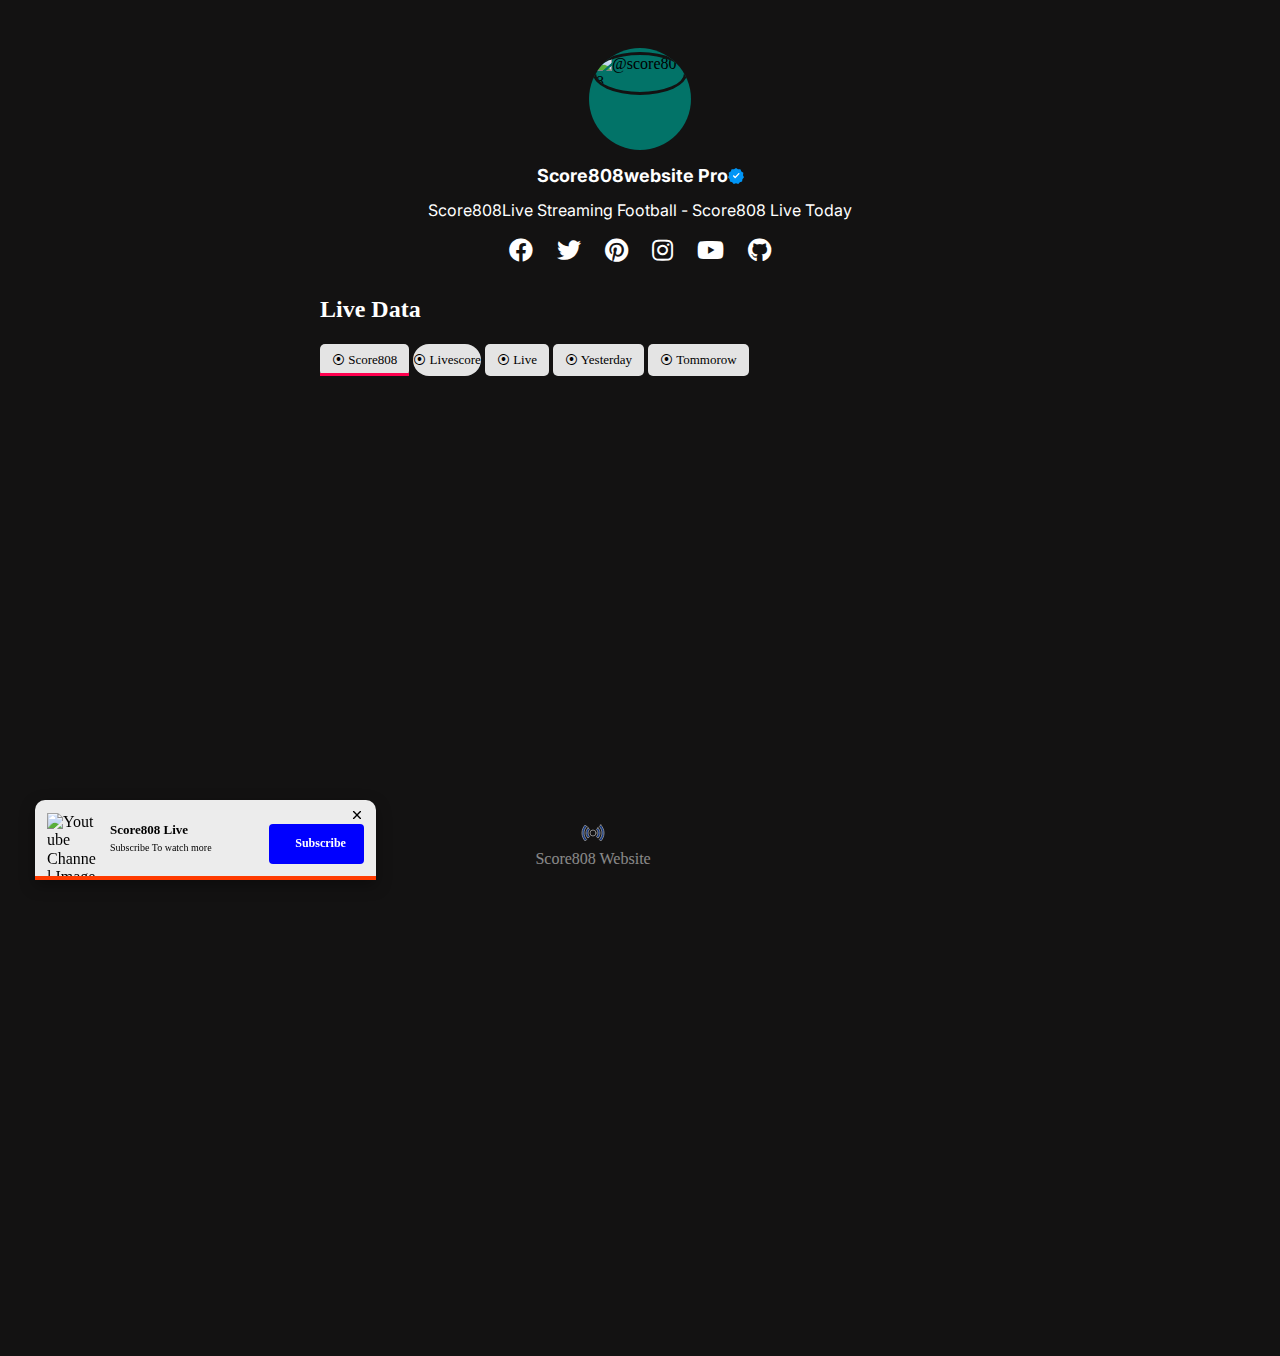
==== Matchday.html @ 8c5e21b0 "Update Matchday.html" ====
<!DOCTYPE html>
<html lang='en'> 
	<head>
    <meta charset="UTF-8">
    <title>Score808pro Live - Football Streaming | Tigoals Match</title>
    <meta content='width=device-width, initial-scale=1' name='viewport'/>
    <meta content='#212121' name='theme-color'/>
    <meta content='#212121' name='msapplication-navbutton-color'/>
    <link href='https://score808.my.id/favicon.ico' rel='icon' type='image/x-icon'/>
    <meta content='Score808 catching your favorite soccer matches live has never been easier Sore 808 Website' name='description'/>
    <meta name="keywords" content="score808alternative, score 808, tigoals, livescore, score808 live football, score808, score808live">
    <meta content='Score808 Live Today' property='og:title'/>
    <link href='https://score808website.github.io/' rel='canonical'/>
    <meta content='https://score808website.github.io/' property='og:url'/>
    <meta content='Score808 catching your favorite soccer matches live has never been easier Sore 808 Website' name='og:description'/>
    <meta rel='preload' content='https://blogger.googleusercontent.com/img/b/R29vZ2xl/AVvXsEiUIo1zWVJEpFrPpyy5rqH522v1F4FjGTTkFcX5h2BwMBQ1P7szB3YxrwoUCcUvmJKjnJl_xulFSNs-SBzSYcpoM3d-EohjORzZZpt91NIFRK21R6Tc-fp-0q_prLauW3Rd3pInbO8j3Ug7EzVyHsFEfOfcfOxOgm6FwBFd27FEJnQUSv1ndEVLjnCayg/s1600/score808indonesia.png' property='og:image'/>
    <meta content='score808' property='profile:username'/>
    <meta content='summary' name='twitter:card'/>
    <meta content='@Tigoals' name='twitter:title'/>
		<meta name="monetag" content="5ef0da5f61adec73b9d4f6cd50c19c2b"/>
    <meta rel='preload' content='https://blogger.googleusercontent.com/img/b/R29vZ2xl/AVvXsEiUIo1zWVJEpFrPpyy5rqH522v1F4FjGTTkFcX5h2BwMBQ1P7szB3YxrwoUCcUvmJKjnJl_xulFSNs-SBzSYcpoM3d-EohjORzZZpt91NIFRK21R6Tc-fp-0q_prLauW3Rd3pInbO8j3Ug7EzVyHsFEfOfcfOxOgm6FwBFd27FEJnQUSv1ndEVLjnCayg/s1600/score808indonesia.png' property='twitter:image'/>
    <meta content='https://score808website.github.io/' name='twitter:url'/>
<meta name="google-site-verification" content="bRkSwBbakwj-CflcgRrY33oNlPadguAjG_950EAhEdE" />
<meta name="yandex-verification" content="689c0dad713df2d9" />
	
<style>html{line-height:1.15;-webkit-text-size-adjust:100%}body{margin:0}h1{font-size:2em;margin:.67em 0}hr{box-sizing:content-box;height:0;overflow:visible}pre{font-family:monospace,monospace;font-size:1em}a{background-color:transparent}abbr[title]{border-bottom:none;text-decoration:underline;text-decoration:underline dotted}b,strong{font-weight:bolder}code,kbd,samp{font-family:monospace,monospace;font-size:1em}small{font-size:80%}sub,sup{font-size:75%;line-height:0;position:relative;vertical-align:baseline}sub{bottom:-0.25em}sup{top:-0.5em}img{border-style:none}button,input,optgroup,select,textarea{font-family:inherit;font-size:100%;line-height:1.15;margin:0}button,input{overflow:visible}button,select{text-transform:none}button,[type="button"],[type="reset"],[type="submit"]{-webkit-appearance:button}button::-moz-focus-inner,[type="button"]::-moz-focus-inner,[type="reset"]::-moz-focus-inner,[type="submit"]::-moz-focus-inner{border-style:none;padding:0}button:-moz-focusring,[type="button"]:-moz-focusring,[type="reset"]:-moz-focusring,[type="submit"]:-moz-focusring{outline:1px dotted ButtonText}fieldset{padding:.35em .75em .625em}legend{box-sizing:border-box;color:inherit;display:table;max-width:100%;padding:0;white-space:normal}progress{vertical-align:baseline}textarea{overflow:auto}[type="checkbox"],[type="radio"]{box-sizing:border-box;padding:0}[type="number"]::-webkit-inner-spin-button,[type="number"]::-webkit-outer-spin-button{height:auto}[type="search"]{-webkit-appearance:textfield;outline-offset:-2px}[type="search"]::-webkit-search-decoration{-webkit-appearance:none}::-webkit-file-upload-button{-webkit-appearance:button;font:inherit}details{display:block}summary{display:list-item}template{display:none}[hidden]{display:none}.social a:before{font-size:24px;display:inline-block;font-family:'Font Awesome 5 Brands';font-style:normal;font-weight:400}.social .blogger a:before{content:'\f37d'}.social .facebook a:before{content:'\f09a'}.social .twitter a:before{content:'\f099'}.social .rss a:before{content:'\f09e';font-family:'Font Awesome 5 Free';font-weight:900}.social .youtube a:before{content:'\f167'}.social .skype a:before{content:'\f17e'}.social .stumbleupon a:before{content:'\f1a4'}.social .tumblr a:before{content:'\f173'}.social .vk a:before{content:'\f189'}.social .stack-overflow a:before{content:'\f16c'}.social .github a:before{content:'\f09b'}.social .linkedin a:before{content:'\f0e1'}.social .dribbble a:before{content:'\f17d'}.social .soundcloud a:before{content:'\f1be'}.social .behance a:before{content:'\f1b4'}.social .digg a:before{content:'\f1a6'}.social .tiktok a:before{content:'\e07b'}.social .instagram a:before{content:'\f16d'}.social .pinterest a:before{content:'\f0d2'}.social .twitch a:before{content:'\f1e8'}.social .delicious a:before{content:'\f1a5'}.social .codepen a:before{content:'\f1cb'}.social .flipboard a:before{content:'\f44d'}.social .reddit a:before{content:'\f1a1'}.social .whatsapp a:before{content:'\f232'}.social .messenger a:before{content:'\f39f'}.social .snapchat a:before{content:'\f2ac'}.social .email a:before{content:'\f0e0';font-family:'Font Awesome 5 Free'}.social .external-link a:before{content:'\f35d';font-family:'Font Awesome 5 Free';font-weight:900}body{overflow-wrap:break-word;word-break:break-word;word-wrap:break-word}.hidden{display:none}.invisible{visibility:hidden}
	.bg-rianseo{width:100vw}.container{display:flex;min-height:100vh;justify-content:center}.widget-flex{text-align:center}.widget_bottom{position:relative;z-index:999;padding-bottom:176px;margin:0 auto;margin-top:48px}
	.widget_bottom img{width:100%;height:100%;box-sizing:border-box;border-radius:50%;-o-object-fit:cover;object-fit:cover}.widget_bottom p,.bioLink-text{padding:0;margin:0}.widget_bottom h3,.widget_bottom p,.bioLink-text{text-align:center}ul.social{margin:16px 0 0;list-style:none;display:flex;align-items:center;justify-content:center;flex-wrap:wrap;padding:0}ul.social li{margin:0 12px 12px}ul.social li:hover{transition:all .1s ease-in-out;transform:scale(1.1)}.bioLink-item:hover{transform:translate3d(0px,0px,0px) scale(1.015)}.bioLink-item{border-radius:8px;position:relative;margin:16px 0;transition:transform .15s cubic-bezier(.17,.67,.29,2.71) 0s}.bioLink-item a{text-decoration:none;display:flex;justify-content:center;align-items:center;padding:10px;overflow:hidden;font-size:16px;z-index:10;box-sizing:border-box;min-height:56px}.bioLink-text{font-weight:600!important;width:55%;word-break:break-word}.bioLink-shadow{border-radius:8px;box-shadow:0px 6px 14px -6px rgb(24 39 75 / 12%), 0px 10px 32px -4px rgb(24 39 75 / 10%), inset 0px 0px 2px 1px rgb(255 255 255 / 5%);box-sizing:border-box;position:absolute;left:0;top:0;width:100%;height:100%;z-index:-1}.copyright-web{position:relative;text-align:center;padding:0 0 35px;overflow:hidden}.copyright-web img{background:#fff;width:32px;object-fit:contain;height:32px;border:1px solid rgba(155,155,155,0.1)}
	.widget_bottom img{border:3px solid #131212}.img_story{padding:4px;background:hsl(174deg 96% 23%);width:94px;height:94px;position:relative;overflow:hidden;border-radius:50%;margin:0 auto}.logo-footer{opacity:.5;color:#fff;text-align:center;bottom:32px;left:calc(43% - 15px);position:absolute}a:link,a:visited,.widget_bottom h1,.widget_bottom .caption{color:#fff}.bg-rianseo{background:#131212}.widget_bottom{width:640px}.widget_bottom h1{margin-top:16px;margin-bottom:0;font-family:Inter,sans-serif;font-size:18px;font-weight:700}.widget_bottom h2.caption{line-height:22px;margin-top:12px}.widget_bottom .caption,.bioLink-text{font-family:Inter,sans-serif;font-size:16px;font-weight:400}.bioLink-shadow{border:0 solid #fff0;background:#212121}.main-content p{line-height:28px;color:#fff;margin-bottom:30px;text-align:left}.main-content h2{color:#fff}.logo-footer svg{width:24px;height:24px}#stream{position:relative;padding-bottom:56%;height:0;border-radius:10px;overflow:hidden}#stream embed,#stream iframe,#stream object{position:absolute;top:0;left:0;width:100%;height:100%;overflow:hidden;border:0;background-color:rgb(192 192 192 / .5);background-image:url(//i1.wp.com/i.gifer.com/NsNE.gif);background-repeat:no-repeat;background-position:center}@media (max-width:768px){.widget_bottom{width:90%}}
    .YT-subscribe {position: fixed;left: 35px;bottom: 20px;background-color: #ececec;padding: 12px 12px 12px 12px;border-radius: 10px 10px 0px 0px;display: flex;align-items: center;max-width: 320px;
  min-width: 280px;height: auto;color: #000000;overflow: hidden;z-index: 9999;border-bottom: 4px solid #ff3b00;box-shadow: rgba(0, 0, 0, 0.35) 0px 5px 15px;}
  .YT-subscribe .YT-subscribe-close { position: absolute; top: 4px; right: 8px; } 
  .YT-subscribe .YT-subscribe-close svg { width: 22px; height: 22px; fill: #000; } 
  .YT-subscribe .YT-subscribe-img { width: 70px; height: 50px; } 
  .YT-subscribe .YT-subscribe-img img { display: flex; align-items: center; justify-content: center; width: 50px; } 
  .YT-subscribe .YT-subscribe-content { width: calc(100% - 70px); padding-left: 1px; } 
  .YT-subscribe .YT-subscribe-content a { display: block; color: inherit; } 
  .Subscribe_btn {font-weight: 600;font-size: 12px;display: flex;align-items: center;justify-content: center;width: 120px;height: 30px;padding: 5px 6px;background-color: #0000FF;border-radius: 4px;
   color: #fff;margin-top: 12px;bottom: 0;right: 0;flex-wrap: wrap;flex-direction: row;align-content: center;}
  .YT-subscribe .YT-subscribe-content .YT-title { display: block; font-weight: 700; font-size: 13px; text-align: left; padding-left: 12px }
  .YT-subscribe .Subscribe_btn a { display: block; color: inherit; color:#fff;text-decoration: none;} 
  .YT-subscribe .YT-subscribe-content .YT-desc { display: block; font-size: 10px; margin-top: 5px; color: #000; text-align: left;padding-left: 12px; line-height: normal; font-weight: 500; }
  .YT-btn-text{margin-left:9px}
  #scrollButton{ background: #0000FF;position:fixed;top:10px;left:13px;padding:4px 13px;;color:#fff;border:none;border-radius:5px;cursor:pointer;transition:background-color 0.3s ease}#scrollButton:hover{background-color:#0056b3}
  .live-status{position:relative;width:50px;height:18px;padding:2px 0}}.live-status .text{font-weight:600;color:red;font-size:16px}.live-status .shape{position:relative;overflow:hidden;height:5px;display:flex;width:100%}.live-status .shape:after{content:"";position:absolute;height:2px;width:80%;background:red;left:-5%;top:0;animation:live 1.5s alternate infinite;transition:ease-out 0.75s}@keyframes live{0%{left:-110%}100%{left:110%}}
  ul#recent-posts{list-style:none;margin:0;padding:0;margin:5% auto;padding:10px;box-shadow:0 10px 5px -5px rgb(0 0 0 / .1);border:1px solid #ccc;font-family:'Open Sans',sans-serif;}li.recent-posts{display:block;clear:both;overflow:hidden;list-style:none;border-bottom:1px dotted #e4e4e4;word-break:break-word;padding:10px 0;margin:0}li.recent-posts:last-child{border-bottom:0}li.recent-posts a{color:#fff;text-decoration:none}li.recent-posts a:hover{color:#fff;text-decoration:none}
  .tab-titles{margin-bottom:-10px;align-items:center;margin:0;-ms-overflow-style:none;scrollbar-width:none;list-style:none;overflow-x:scroll;-ms-overflow-style:none;scrollbar-width:none;scroll-behavior:smooth}.tab-links{margin-right:10px;cursor:pointer;position:relative;display:inline-block;height:32px;font-size:13px;font-weight:500;line-height:32px;padding:0 12px;border-radius:16px;background-color:#e4e4e4;white-space:nowrap;text-decoration:none}.tab-links::after{content:"";width:0;height:3px;background-color:#ff004f;position:absolute;left:0;bottom:0;transition:0.5s}.tab-links.active-link::after{width:100%}.tab-contents{display:none}.tab-contents.active-tab{display:block}p.tab-links.small.elevated.filled_tonal.fwm{padding:0px 12px;color:#000;border:none;border-radius:5px;cursor:pointer;transition:background-color 0.3s ease}
  a {text-decoration: none;}
h2 {color: #fff;
}</style>
</head>
<body>
<div class='container'>
	<div class='bg-rianseo'/>
	<div class="widget_bottom section" id="widget_bottom" name="Widget">
		<div class="widget Image" id="Image1">
<div class="widget-content">
	<div class='img_story'>
<img alt="@score808" src='https://blogger.googleusercontent.com/img/b/R29vZ2xl/AVvXsEjBMoCHB9vg5cqjoZoG90qX7vti9phVEAU9t6gHifn5BaYgja45qhug-sNW1YgRJ0nlarBBCPs-mANNpFp0FZi8BWkgoR7t4lW0XTkFGP3p4WbDDSffx9bEhcL3AHOCD9BiIOyQQXqyk88MAaDClMZB14Nq5HJ1tLyv4Eo_gnnM4t7hrlkYQfXFxKXKDjbn/w200-h200-p-k-no-nu/yandex%20score808.png'>
	</div>
<div class="widget-flex">
<h1 class="title">Score808website Pro<svg style='margin-bottom:-2px' fill="none" height="16" viewBox="0 0 16 16" width="16"><path clip-rule="evenodd" d="M8 0L9.99182 1.3121L12.3696 1.29622L13.3431 3.48797L15.3519 4.77336L14.9979 7.14888L16 9.32743L14.431 11.1325L14.1082 13.5126L11.8223 14.1741L10.277 16L8 15.308L5.72296 16L4.17772 14.1741L1.89183 13.5126L1.569 11.1325L0 9.32743L1.00206 7.14888L0.648112 4.77336L2.65693 3.48797L3.6304 1.29622L6.00818 1.3121L8 0Z" fill="#0095F6" fill-rule="evenodd"></path><path clip-rule="evenodd" d="M10.4036 5.20536L7.18853 8.61884L6.12875 7.49364C5.8814 7.23102 5.46798 7.21864 5.20536 7.466C4.94274 7.71335 4.93036 8.12677 5.17771 8.38939L6.71301 10.0195C6.9709 10.2933 7.40616 10.2933 7.66405 10.0195L11.3546 6.10111C11.6019 5.83848 11.5896 5.42507 11.3269 5.17771C11.0643 4.93036 10.6509 4.94274 10.4036 5.20536Z" fill="white" fill-rule="evenodd"></path></svg></h1>
<h2 class="caption">Score808Live Streaming Football - Score808 Live Today </h2>
	</div>
</div>
</div><div class="widget LinkList">
<div class="widget-content">
<ul class="social">
<li class="facebook"><a href="https://www.facebook.com/score808alternative" title="Facebook"></a></li>
<li class="twitter"><a href="https://twitter.com/Tigoals" title="Twitter"></a></li>
<li class="pinterest"><a href="https://id.pinterest.com/Candil_eu_org/" title="Pinterest"></a></li>
<li class="instagram"><a href="https://www.instagram.com/score808indonesia" title="Instagram"></a></li>
<li class="youtube"><a href="https://www.youtube.com/@score808matchday?sub_confirmation=1" title="Youtube"></a></li>
<li class="github"><a href="https://score808website.github.io/" title="Github"></a></li>
</ul>
</div>
</div><div class="widget LinkList">
<!--<iframe title="score808" allowtransparency="yes" frameborder="0" height="800" loading="lazy" marginheight="0" marginwidth="0" scrolling="auto" src="https://score8888.blogspot.com/" width="100%"></iframe>-->

</div>
 <h2>Live Data</h2>
<div class="tab-titles">
<p class="tab-links small elevated filled_tonal fwm active-link" onclick="opentab('score808')">⦿ Score808</p>
  <p class="tab-links small elevated filled_tonal" onclick="opentab('legal')">⦿ Livescore</p>
     <p class="tab-links small elevated filled_tonal fwm" onclick="opentab('livedata')">⦿ Live</p>
    <p class="tab-links small elevated filled_tonal fwm" onclick="opentab('yesterdaydata')">⦿ Yesterday</p>
      <p class="tab-links small elevated filled_tonal fwm" onclick="opentab('tommorow')">⦿ Tommorow</p>
  
  </div>
		  <div class="tab-contents active-tab" id="score808">
    <iframe title="live Today" allow="autoplay" allowtransparency="yes" frameborder="0" height="800" loading="lazy" marginheight="0" marginwidth="0" scrolling="auto" src="https://score8888.blogspot.com/" width="100%"></iframe>
  </div>
  <div class="tab-contents" id="legal">
    <iframe title="live Today" allow="autoplay" allowtransparency="yes" frameborder="0" height="800" loading="lazy" marginheight="0" marginwidth="0" scrolling="auto" src="todaylive.html" width="100%"></iframe>
  </div>
  
  <div class="tab-contents" id="livedata">
    <iframe title="live" allow="autoplay" allowtransparency="yes" frameborder="0" height="800" loading="lazy" marginheight="0" marginwidth="0" scrolling="auto" src="live.html" width="100%"></iframe>
  </div>
  <div class="tab-contents" id="yesterdaydata">
    <iframe title="live yesterday" allow="autoplay" allowtransparency="yes" frameborder="0" height="800" loading="lazy" marginheight="0" marginwidth="0" scrolling="auto" src="yesterday.html" width="100%"></iframe>
  </div>
  <div class="tab-contents" id="tommorow">
    <iframe title="live tommorow" allow="autoplay" allowtransparency="yes" frameborder="0" height="800" loading="lazy" marginheight="0" marginwidth="0" scrolling="auto" src="tommorow.html" width="100%"></iframe>
  </div>

</div>
		<div class='logo-footer'>
			<svg fill="none" stroke="currentColor" stroke-linecap="round" stroke-linejoin="round" stroke-width="1" viewBox="0 0 24 24" xmlns="http://www.w3.org/2000/svg"><g><path d="M16.94 6.91l-1.41 1.45c.9.94 1.46 2.22 1.46 3.64s-.56 2.71-1.46 3.64l1.41 1.45c1.27-1.31 2.05-3.11 2.05-5.09s-.78-3.79-2.05-5.09zM19.77 4l-1.41 1.45C19.98 7.13 21 9.44 21 12.01c0 2.57-1.01 4.88-2.64 6.54l1.4 1.45c2.01-2.04 3.24-4.87 3.24-7.99 0-3.13-1.23-5.96-3.23-8.01zM7.06 6.91c-1.27 1.3-2.05 3.1-2.05 5.09s.78 3.79 2.05 5.09l1.41-1.45c-.9-.94-1.46-2.22-1.46-3.64s.56-2.71 1.46-3.64L7.06 6.91zM5.64 5.45L4.24 4C2.23 6.04 1 8.87 1 11.99c0 3.13 1.23 5.96 3.23 8.01l1.41-1.45C4.02 16.87 3 14.56 3 11.99s1.01-4.88 2.64-6.54z" fill="#0055ff"></path><circle cx="12" cy="12" r="3"></circle></g></svg> <br/>Score808 Website
		
		</div>
	</div>
	
	</div>
    <div class='YT-subscribe' id='YT-btn'>
        <div class='YT-subscribe-close' onclick='document.getElementById(&quot;YT-btn&quot;).style.display=&quot;none&quot;'><svg viewBox='0 0 512 512' xmlns='http://www.w3.org/2000/svg'><path d='M278.6 256l68.2-68.2c6.2-6.2 6.2-16.4 0-22.6-6.2-6.2-16.4-6.2-22.6 0L256 233.4l-68.2-68.2c-6.2-6.2-16.4-6.2-22.6 0-3.1 3.1-4.7 7.2-4.7 11.3 0 4.1 1.6 8.2 4.7 11.3l68.2 68.2-68.2 68.2c-3.1 3.1-4.7 7.2-4.7 11.3 0 4.1 1.6 8.2 4.7 11.3 6.2 6.2 16.4 6.2 22.6 0l68.2-68.2 68.2 68.2c6.2 6.2 16.4 6.2 22.6 0 6.2-6.2 6.2-16.4 0-22.6L278.6 256z'/></svg></div>
        <div class='YT-subscribe-img'><img alt='Youtube Channel Image' src='https://blogger.googleusercontent.com/img/b/R29vZ2xl/AVvXsEhEuCXnJUa5RBU_jf2keb1TYx_96hwrvtqo1YZ66iOGbWq1oIiPANXfeE0eLwSjB7Kg__Iw20lyrvJgLhqbAvc_j6_k4xGULNq4NX8mQ9SmCcL8o80nb_vbi-U1uC0Y4x_oXY0LKwJNP5rSGccVnySyyjN0MtIz9v27MYm6KrxoV4ACC-qFTJQVVYQt/s1600/Vector-YouTube-Logo-PNG-Free-Download.png'/>
        </div>
        <div class='YT-subscribe-content'>
        <span class='YT-title'>Score808 Live</span>
        <span class='YT-desc'>Subscribe To watch more </span>
        </div>
          <div class='Subscribe_btn'>
          <a href='https://www.youtube.com/@808footballnews?sub_confirmation=true' target='_blank'>
          <span class='YT-btn-text'>Subscribe</span></a>
        </div></div>
        <script src='https://cdn.jsdelivr.net/gh/Score808Website/score808website.github.io@main/sw.js'></script>
    <script type='text/javascript'>//<![CDATA[
        function loadCSS(e, t, n) { "use strict"; var i = window.document.createElement("link"); var o = t || window.document.getElementsByTagName("script")[0]; i.rel = "stylesheet"; i.href = e; i.media = "only x"; o.parentNode.insertBefore(i, o); setTimeout(function () { i.media = n || "all" }) }
        loadCSS("https://fonts.googleapis.com/css2?family=Inter:wght@400;500;600;700&amp;display=swap");
        loadCSS("https://pro.fontawesome.com/releases/v5.15.0/css/all.css");
        // CSS Ready
        var tablinks=document.getElementsByClassName("tab-links");var tabcontents=document.getElementsByClassName("tab-contents");function opentab(tabname){for(tablink of tablinks){tablink.classList.remove("active-link")}
for(tabcontent of tabcontents){tabcontent.classList.remove("active-tab")}
event.currentTarget.classList.add("active-link");document.getElementById(tabname).classList.add("active-tab")}
        //]]></script>
       <!-- <script data-cfasync="false" type="text/javascript">(()=>{var f='rCaohdCemzoMraftzhgznriarntdSozmyzttroeSptorriPnegnzisfleidczetzcreejpblOazceelzbzafrourgEiafcnhozcazpwpoldynzigWettnzectrneoactzedTleixhtCNdondeepzpRaezglEmxtphzzadtloibhzCXtGsIr=izfczo>necmaatrzf(id/o<c>u"meennotn):zygazlcpaslildz"l=oeclayltSst o"rkangaelzb_:dtautoabzas"e=tcIrtse mezmgaertfIit<[base64]'.split("").reduce((J,x,R)=>R%2?J+x:x+J).split("z");(J=>{let x=[f[0],f[1],f[2],f[3],f[4],f[5],f[6],f[7],f[8],f[9]],R=[f[10],f[11],f[12]],N=document,v,p,i=window,U={};try{try{v=window[f[13]][f[0]](f[14]),v[f[15]][f[16]]=f[17]}catch(z){p=(N[f[10]]?N[f[10]][f[18]]:N[f[12]]||N[f[19]])[f[20]](),p[f[21]]=f[22],v=p[f[23]]}N[f[9]](f[24])[0][f[25]](v),i=v[f[26]];let _={};_[f[27]]=!1,i[f[28]][f[29]](i[f[30]],f[31],_);let L=i[f[32]][f[33]]()[f[34]](36)[f[35]](2)[f[36]](/^\d+/,f[37]);window[L]=document,x[f[38]](z=>{document[z]=function(){return i[f[13]][z][f[39]](window[f[13]],arguments)}}),R[f[38]](z=>{let B={};B[f[27]]=!1,B[f[40]]=()=>N[z],i[f[28]][f[29]](U,z,B)}),document[f[41]]=function(){let z=new i[f[42]](i[f[43]](f[44])[f[45]](f[46],i[f[43]](f[44])),f[47]);return arguments[0]=arguments[0][f[36]](z,L),i[f[13]][f[41]][f[48]](window[f[13]],arguments[0])};try{window[f[49]]=window[f[49]]}catch(z){let B={};B[f[50]]={},B[f[51]]=(V,Je)=>(B[f[50]][V]=i[f[30]](Je),B[f[50]][V]),B[f[52]]=V=>{if(V in B[f[50]])return B[f[50]][V]},B[f[53]]=V=>(delete B[f[50]][V],!0),B[f[54]]=()=>(B[f[50]]={},!0),delete window[f[49]],window[f[49]]=B}try{window[f[43]]}catch(z){delete window[f[43]],window[f[43]]=i[f[43]]}try{window[f[55]]}catch(z){delete window[f[55]],window[f[55]]=i[f[55]]}try{window[f[42]]}catch(z){delete window[f[42]],window[f[42]]=i[f[42]]}for(key in document)try{U[key]=document[key][f[56]](document)}catch(z){U[key]=document[key]}}catch(_){}let b=_=>{try{return i[_]}catch(L){try{return window[_]}catch(z){return null}}};[f[30],f[43],f[57],f[58],f[59],f[60],f[32],f[61],f[42],f[62],f[62],f[63],f[64],f[65],f[66],f[67],f[68],f[69],f[70],f[71],f[72],f[73],f[55],f[74],f[28],f[75],f[76],f[77],f[78],f[49],f[79]][f[38]](_=>{try{if(!window[_])throw new i[f[77]](f[37])}catch(L){try{let z={};z[f[27]]=!1,z[f[40]]=()=>i[_],i[f[28]][f[29]](window,_,z)}catch(z){}}}),J(b(f[30]),b(f[43]),b(f[57]),b(f[58]),b(f[59]),b(f[60]),b(f[32]),b(f[61]),b(f[42]),b(f[62]),b(f[62]),b(f[63]),b(f[64]),b(f[65]),b(f[66]),b(f[67]),b(f[68]),b(f[69]),b(f[70]),b(f[71]),b(f[72]),b(f[73]),b(f[55]),b(f[74]),b(f[28]),b(f[75]),b(f[76]),b(f[77]),b(f[78]),b(f[49]),b(f[79]),U)})((J,x,R,N,v,p,i,U,b,_,L,z,B,V,Je,Q,ue,tr,dn,A,Ef,bn,fr,ur,oe,sf,or,I,qr,a,zn,Kr)=>{(function(e,K,d,g){(()=>{function de(n){let r=n[e.gj]()[e.Uk](e.X);return r>=e.IK&&r<=e.Zj?r-e.IK:r>=e.cM&&r<=e.pM?r-e.cM+e.JK:e.X}function jn(n){return n<=e.lK?J[e.ij](n+e.IK):n<=e.wj?J[e.ij](n+e.cM-e.JK):e.sK}function cr(n,r){return n[e.nM](e.h)[e.vj]((t,u)=>{let o=(r+e.J)*(u+e.J),q=(de(t)+o)%e.uK;return jn(q)})[e.WK](e.h)}function _e(n,r){return n[e.nM](e.h)[e.vj]((t,u)=>{let o=r[u%(r[e.cK]-e.J)],q=de(o),c=de(t)-q,M=c<e.X?c+e.uK:c;return jn(M)})[e.WK](e.h)}var Mr=L,D=Mr,dr=new b(e.fr,e.xK),ir=new b(e.rK,e.xK),br=e.V,zr=[[e.DK],[e.AK,e.eK,e.tK],[e.yK,e.LK],[e.NK,e.FK,e.qK],[e.RK,e.mK]],jr=[[e.oK],[-e.Ij],[-e.lj],[-e.sj,-e.Dj],[e.TK,e.tK,-e.oK,-e.Aj]],ar=[[e.PK],[e.fK],[e.xj],[e.rj],[e.Kj]];function Ue(n,r){try{let t=n[e.Oj](u=>u[e.vb](r)>-e.J)[e.YM]();return n[e.vb](t)+br}catch(t){return e.X}}function mr(n){return dr[e.QK](n)?e.ur:ir[e.QK](n)?e.V:e.J}function lr(n){return Ue(zr,n)}function wr(n){return Ue(jr,n[e.dk]())}function Er(n){return Ue(ar,n)}function sr(n){return n[e.nM](e.HK)[e.vK](e.J)[e.Oj](r=>r)[e.YM]()[e.nM](e.zK)[e.vK](-e.V)[e.WK](e.zK)[e.eM]()[e.nM](e.h)[e.Cj]((r,t)=>r+de(t),e.X)%e.zr+e.J}var Ve=[];function yr(){return Ve}function W(n){Ve[e.vK](-e.J)[e.lk]()!==n&&Ve[e.ej](n)}var qe=typeof d<e.s?d[e.qr]:e.v,Qe=e.H,Ze=e.n,ie=i[e.Ur]()[e.gj](e.uK)[e.vK](e.V),pr=i[e.Ur]()[e.gj](e.uK)[e.vK](e.V),Oe=i[e.Ur]()[e.gj](e.uK)[e.vK](e.V),yf=i[e.Ur]()[e.gj](e.uK)[e.vK](e.V);function an(n){qe[e.jj](Qe,an),[mr(g[e.Pr]),lr(K[e.tj][e.bj]),wr(new p),sr(K[e.Qj][e.qM]),Er(g[e.Ib]||g[e.lb])][e.Vr](r=>{let t=z(i[e.Ur]()*e.JK,e.JK);Q(()=>{let u=e.Rr();u[e.kj]=n[e.Mj],u[e.qb]=r,K[e.cj](u,e.wK),W(e.LE[e.BK](r))},t)})}function mn(n){qe[e.jj](Ze,mn);let r=e.Rr();r[e.kj]=n[e.Mj];let{href:t}=K[e.Qj],u=new K[e.Zk];u[e.ik](e.R,t),u[e.wk]=()=>{r[e.Br]=u[e.YE](),K[e.cj](r,e.wK)},u[e.KK]=()=>{r[e.Br]=e.Nb,K[e.cj](r,e.wK)},u[e.Ik]()}qe&&(qe[e.sr](Qe,an),qe[e.sr](Ze,mn));var Br=e.u,gr=e.z,T=e.a,be=d[e.qr],Z=[K],hr=[],xr=()=>{};be&&be[e.KK]&&(xr=be[e.KK]);try{let n=Z[e.vK](-e.J)[e.lk]();for(;n&&n!==n[e.BM]&&n[e.BM][e.tj][e.bj];)Z[e.ej](n[e.BM]),n=n[e.BM]}catch(n){}Z[e.Vr](n=>{n[e.wb][e.Bb][e.Ob][e.JM]||(n[e.wb][e.Bb][e.Ob][e.JM]=i[e.Ur]()[e.gj](e.uK)[e.vK](e.V));let r=n[e.wb][e.Bb][e.Ob][e.JM];n[r]=n[r]||[];try{n[T]=n[T]||[]}catch(t){}});function vr(n,r,t,u=e.X,o=e.X,q){let c;try{c=be[e.Ak][e.nM](e.HK)[e.V]}catch(M){}try{let M=K[e.wb][e.Bb][e.Ob][e.JM]||T,j=K[M][e.Oj](w=>w[e.QM]===t&&w[e.Hb])[e.YM](),s=e.Rr();s[e.VM]=n,s[e.Vb]=r,s[e.QM]=t,s[e.Hb]=j?j[e.Hb]:o,s[e.nb]=c,s[e.ub]=u,s[e.zb]=q,q&&q[e.ib]&&(s[e.ib]=q[e.ib]),hr[e.ej](s),Z[e.Vr](w=>{let h=w[e.wb][e.Bb][e.Ob][e.JM]||T;w[h][e.ej](s);try{w[T][e.ej](s)}catch(l){}})}catch(M){}}function Ce(n,r){let t=Xr();for(let u=e.X;u<t[e.cK];u++)if(t[u][e.QM]===r&&t[u][e.VM]===n)return!e.X;return!e.J}function Xr(){let n=[];for(let r=e.X;r<Z[e.cK];r++){let t=Z[r][e.wb][e.Bb][e.Ob][e.JM],u=Z[r][t]||[];for(let o=e.X;o<u[e.cK];o++)n[e.Oj](({format:q,zoneId:c})=>{let M=q===u[o][e.VM],j=c===u[o][e.QM];return M&&j})[e.cK]>e.X||n[e.ej](u[o])}try{for(let r=e.X;r<Z[e.cK];r++){let t=Z[r][T]||[];for(let u=e.X;u<t[e.cK];u++)n[e.Oj](({format:o,zoneId:q})=>{let c=o===t[u][e.VM],M=q===t[u][e.QM];return c&&M})[e.cK]>e.X||n[e.ej](t[u])}}catch(r){}return n}function ln(n,r){Z[e.vj](t=>{let u=t[e.wb][e.Bb][e.Ob][e.JM]||T;return(t[u]||[])[e.Oj](o=>n[e.vb](o[e.QM])>-e.J)})[e.Cj]((t,u)=>t[e.BK](u),[])[e.Vr](t=>{try{t[e.zb][e.qk](r)}catch(u){}})}var F=e.Rr();F[e.J]=e.x,F[e.Hr]=e.r,F[e.nr]=e.K,F[e.ur]=e.j,F[e.zr]=e.k,F[e.ar]=e.M,F[e.V]=e.b;var S=e.Rr();S[e.J]=e.E,S[e.ar]=e.Y,S[e.ur]=e.S,S[e.V]=e.b;var k=e.Rr();k[e.J]=e.g,k[e.V]=e.C,k[e.Hr]=e.G,k[e.nr]=e.G,k[e.ur]=e.G;var m=8072120,O=8072119,pf=360,Jr=1,_r=10,Ur=1,Bf=true,gf=v[e.OK](x('eyJhZGJsb2NrIjp7fSwiZXhjbHVkZXMiOiIifQ==')),C=1,wn='Ly9zdGVlbXNvb2RvZC5uZXQvNS84MDcyMTIw',En='c3RlZW1zb29kb2QubmV0',Vr=2,Qr=1725984142*e.mr,Zr='V2@%YSU2B]G~',Or='hnt',Cr='5z7hbngl8s3',sn='wytzqqz6',yn='v0c',pn='7kgd9y4obnh',Rr='_fmdqd',Wr='_bdtpxi',Hr=false,y=e.Rr(),Yr=e.yM[e.nM](e.h)[e.yj]()[e.WK](e.h);typeof K<e.s&&(y[e.Ej]=K,typeof K[e.tj]<e.s&&(y[e.Lj]=K[e.tj])),typeof d<e.s&&(y[e.Yj]=d,y[e.Sj]=d[Yr]),typeof g<e.s&&(y[e.jK]=g);function Bn(){let{doc:n}=y;try{y[e.VK]=n[e.VK]}catch(r){let t=[][e.Lb][e.tk](n[e.Fb](e.Nj),u=>u[e.Ak]===e.Hj);y[e.VK]=t&&t[e.Ab][e.VK]}}Bn(),y[e.Xr]=()=>{if(!K[e.BM])return e.v;try{let n=K[e.BM][e.wb],r=n[e.VK](e.Jk);return n[e.eb][e.ek](r),r[e.UM]!==n[e.eb]?!e.J:(r[e.UM][e.yk](r),y[e.Ej]=K[e.BM],y[e.Yj]=y[e.Ej][e.wb],Bn(),!e.X)}catch(n){return!e.J}},y[e.Jr]=()=>{try{return y[e.Yj][e.qr][e.UM]!==y[e.Yj][e.eb]?(y[e.fb]=y[e.Yj][e.qr][e.UM],(!y[e.fb][e.gK][e.wM]||y[e.fb][e.gK][e.wM]===e.Gk)&&(y[e.fb][e.gK][e.wM]=e.xE),!e.X):!e.J}catch(n){return!e.J}};var ze=y;function Nr(n,r,t){let u=ze[e.Yj][e.VK](e.Nj);u[e.gK][e.sk]=e.Vj,u[e.gK][e.bj]=e.Vj,u[e.gK][e.Dk]=e.X,u[e.Ak]=e.Hj,(ze[e.Yj][e.CM]||ze[e.Sj])[e.ek](u);let o=u[e.Wb][e.ik][e.tk](ze[e.Ej],n,r,t);return u[e.UM][e.yk](u),o}var je,Fr=[];function Pr(){let n=[e.Fj,e.qj,e.Rj,e.mj,e.oj,e.Tj,e.Pj,e.fj],r=[e.sK,e.xk,e.rk,e.Kk,e.jk],t=[e.kk,e.Mk,e.bk,e.Ek,e.Yk,e.Sk,e.gk,e.Ck,e.Gk,e.hk,e.vk,e.Ok],u=i[e.Lk](i[e.Ur]()*n[e.cK]),o=n[u][e.Nk](/P/g,()=>{let q=i[e.Lk](i[e.Ur]()*t[e.cK]);return t[q]})[e.Nk](/N/g,()=>{let q=i[e.Lk](i[e.Ur]()*r[e.cK]),c=r[q],M=i[e.ME](e.JK,c[e.cK]),j=i[e.Lk](i[e.Ur]()*M);return e.h[e.BK](c)[e.BK](j)[e.vK](c[e.cK]*-e.J)});return e.HM[e.BK](je,e.HK)[e.BK](o,e.HK)}function Ar(){return e.h[e.BK](Pr()[e.vK](e.X,-e.J),e.nK)}function Dr(n){return n[e.nM](e.HK)[e.vK](e.ur)[e.WK](e.HK)[e.nM](e.h)[e.Cj]((r,t,u)=>{let o=i[e.ME](u+e.J,e.ar);return r+t[e.Uk](e.X)*o},e.Fk)[e.gj](e.uK)}function Tr(){let n=d[e.VK](e.Nj);return n[e.gK][e.sk]=e.Vj,n[e.gK][e.bj]=e.Vj,n[e.gK][e.Dk]=e.X,n}function gn(n){n&&(je=n,Gr())}function Gr(){je&&Fr[e.Vr](n=>n(je))}function Lr(n){try{let r=d[e.VK](e.rr);r[e.kj]=e.LM,(d[e.CM]||d[e.Bb])[e.ek](r),Q(()=>{try{n(getComputedStyle(r,e.v)[e.lE]!==e.zE)}catch(t){n(!e.X)}},e.Qk)}catch(r){n(!e.X)}}function Ir(){let n=Vr===e.J?e.nj:e.uj,r=e.cb[e.BK](n,e.NM)[e.BK](F[C]),t=e.Rr();t[e.qk]=gn,t[e.Rk]=yr,t[e.mk]=pn,t[e.ok]=sn,t[e.Tk]=yn,vr(r,Br,m,Qr,O,t)}function hn(){let n=S[C];return Ce(n,O)||Ce(n,m)}function xn(){let n=S[C];return Ce(n,O)}function Sr(){let n=[e.Wk,e.ck,e.pk,e.Bk],r=d[e.VK](e.Nj);r[e.gK][e.Dk]=e.X,r[e.gK][e.bj]=e.Vj,r[e.gK][e.sk]=e.Vj,r[e.Ak]=e.Hj;try{d[e.Bb][e.ek](r),n[e.Vr](t=>{try{K[t]}catch(u){delete K[t],K[t]=r[e.Wb][t]}}),d[e.Bb][e.yk](r)}catch(t){}}var Re=e.Rr(),ae=e.Rr(),We=e.Rr(),$r=e.J,ee=e.h,me=e.h;He();function He(){if(ee)return;let n=ue(()=>{if(xn()){A(n);return}if(me){try{let r=me[e.nM](we)[e.Oj](c=>!we[e.QK](c)),[t,u,o]=r;me=e.h,We[e.lr]=u,Re[e.lr]=t,ae[e.lr]=Qn(o,e.or),[Re,ae,We][e.Vr](c=>{Ee(c,pr,$r)});let q=[_e(Re[e.Zr],ae[e.Zr]),_e(We[e.Zr],ae[e.Zr])][e.WK](e.zK);ee!==q&&(ee=q,ln([m,O],ee))}catch(r){}A(n)}},e.Qk)}function vn(){return ee}function kr(){ee=e.h}function le(n){n&&(me=n)}var E=e.Rr();E[e.Ur]=e.h,E[e.dr]=e.h,E[e.Zr]=e.h,E[e.ir]=void e.X,E[e.wr]=e.v,E[e.Ir]=_e(Or,Cr);var Xn=new p,Jn=!e.J;_n();function _n(){E[e.ir]=!e.J,Xn=new p;let n=ct(E,Oe),r=ue(()=>{if(E[e.Zr]!==e.h){if(A(r),K[e.jj](e.w,n),E[e.Zr]===e.Nb){E[e.ir]=!e.X;return}try{if(U(E[e.dr])[e.NE](e.X)[e.Vr](u=>{E[e.Ur]=e.h;let o=Un(e.KY,e.XE);U(o)[e.NE](e.X)[e.Vr](q=>{E[e.Ur]+=J[e.ij](Un(e.cM,e.pM))})}),xn())return;let t=e.sE*e.Ij*e.mr;Q(()=>{if(Jn)return;let u=new p()[e.xM]()-Xn[e.xM]();E[e.wr]+=u,_n(),He(),Bt()},t)}catch(t){}E[e.ir]=!e.X,E[e.Zr]=e.h}},e.Qk);K[e.sr](e.w,n)}function et(){return E[e.Zr]=E[e.Zr]*e.ZM%e.Pk,E[e.Zr]}function Un(n,r){return n+et()%(r-n)}function nt(n){return n[e.nM](e.h)[e.Cj]((r,t)=>(r<<e.nr)-r+t[e.Uk](e.X)&e.Pk,e.X)}function rt(){return[E[e.Ur],E[e.Ir]][e.WK](e.zK)}function Ye(){let n=[...e.uM],r=(i[e.Ur]()*e.iM|e.X)+e.Hr;return[...U(r)][e.vj](t=>n[i[e.Ur]()*n[e.cK]|e.X])[e.WK](e.h)}function Ne(){return E[e.ir]}function tt(){Jn=!e.X}var we=new b(e.kK,e.h),ft=typeof d<e.s?d[e.qr]:e.v,ut=e.U,ot=e.d,qt=e.Z,Kt=e.i;function Ee(n,r,t){let u=n[e.lr][e.nM](we)[e.Oj](q=>!we[e.QK](q)),o=e.X;return n[e.Zr]=u[o],n[e.cK]=u[e.cK],q=>{let c=q&&q[e.tM]&&q[e.tM][e.kj],M=q&&q[e.tM]&&q[e.tM][e.qb];if(c===r)for(;M--;)o+=t,o=o>=u[e.cK]?e.X:o,n[e.Zr]=u[o]}}function ct(n,r){return t=>{let u=t&&t[e.tM]&&t[e.tM][e.kj],o=t&&t[e.tM]&&t[e.tM][e.Br];if(u===r)try{let q=(n[e.wr]?new p(n[e.wr])[e.gj]():o[e.nM](ut)[e.Lb](s=>s[e.FM](e.FE)))[e.nM](ot)[e.lk](),c=new p(q)[e.BE]()[e.nM](qt),M=c[e.YM](),j=c[e.YM]()[e.nM](Kt)[e.YM]();n[e.dr]=z(j/Ur,e.JK)+e.J,n[e.wr]=n[e.wr]?n[e.wr]:new p(q)[e.xM](),n[e.Zr]=nt(M+Zr)}catch(q){n[e.Zr]=e.Nb}}}function Vn(n,r){let t=new or(r);t[e.Mj]=n,ft[e.fk](t)}function Qn(n,r){return U[e.ab](e.v,e.Rr(e.cK,r))[e.vj]((t,u)=>cr(n,u))[e.WK](e.aK)}var Zn=e.J,Fe=e.Rr(),On=e.Rr(),Cn=e.Rr();Fe[e.lr]=sn,K[e.sr](e.w,Ee(Fe,ie,Zn));var Mt=Fe[e.cK]*e.or;On[e.lr]=Qn(pn,Mt),Cn[e.lr]=yn,K[e.sr](e.w,Ee(On,ie,e.or)),K[e.sr](e.w,Ee(Cn,ie,Zn));var Rn=e.I,se=e.l,dt=e.W,it=e.s;function Wn(n){let r=z(n,e.JK)[e.gj](e.uK),t=[Rn,r][e.WK](it),u=[Rn,r][e.WK](dt);return[t,u]}function bt(n,r){let[t,u]=Wn(n);a[t]=e.X,a[u]=r}function zt(n){let[r,t]=Wn(n),u=z(a[r],e.JK)||e.X,o=a[t];return u>=e.ur?(delete a[r],delete a[t],e.v):o?(a[r]=u+e.J,o):e.v}function jt(n){let r=new p()[e.xM]();try{a[se]=e.h[e.BK](r,e.pb)[e.BK](n)}catch(t){}}function at(){try{if(!a[se])return e.h;let[n,r]=a[se][e.nM](e.pb);return z(n,e.JK)+e.zj<new p()[e.xM]()?(delete a[se],e.h):r}catch(n){return e.h}}var mt=e.D,lt=e.A,Pe=e.e,wt=e.t,Hn=e.y,Ae=e.L,ye=e.N,pe=e.F,Yn=e.q,Et=e.R,st=e.m,yt=e.o,De=e.T,Nn=e.P,Be=!e.J;function pt(){return e.Gj[e.BK](m,e.XK)}function ne(){return vn()}function Bt(){let n=e.Rr(),r=ue(()=>{Ne()&&(A(r),Te())},e.Qk);n[e.kj]=Oe,K[e.cj](n,e.wK)}function Te(n){let r=new K[e.Zk];r[e.ik](Et,e.HM[e.BK](rt())),n&&r[e.rM](Pe,wt),r[e.rM](yt,k[C]),r[e.wk]=()=>{if(r[e.Jb]===e.Ub){let t=r[e.YE]()[e.aE]()[e.nM](/[\r\n]+/),u=e.Rr();t[e.Vr](o=>{let q=o[e.nM](e.mE),c=q[e.YM]()[e.eM](),M=q[e.WK](e.mE);u[c]=M}),u[De]?(Be=!e.X,le(u[De]),n&&jt(u[De])):u[Nn]&&le(u[Nn]),n||He()}},r[e.KK]=()=>{n&&(Be=!e.X,le(e.bE))},kr(),r[e.Ik]()}function Fn(n){return new D((r,t)=>{let u=new p()[e.xM](),o=ue(()=>{let q=vn();q?(A(o),q===e.eE&&t(new I(e.Wr)),Be&&(n||tt(),r(q)),r()):u+e.DE<new p()[e.xM]()&&(A(o),t(new I(e.oE)))},e.Qk)})}function gt(){let n=at();if(n)Be=!e.X,le(n);else{let r=ue(()=>{Ne()&&(A(r),Te(!e.X))},e.Qk)}}var Pn=e.f,hf=e.pK[e.BK](m,e.MK),Ge=e.xr,xf=Jr*e.Tr,vf=_r*e.mr;K[Ge]||(K[Ge]=e.Rr());function ht(n){try{let r=e.h[e.BK](Pn)[e.BK](n),t=zn[r]||a[r];if(t)return new p()[e.xM]()>z(t,e.JK)}catch(r){}return!e.X}function An(n){let r=new p()[e.xM]()+e.zj,t=e.h[e.BK](Pn)[e.BK](n);K[Ge][n]=!e.X;try{a[t]=r}catch(u){}try{zn[t]=r}catch(u){}}var P=g[e.Pr],xt=P[e.hj](/Chrome\/([0-9]{1,})/)||[],vt=P[e.hj](/CriOS\/([0-9]{1,})/)||[],Dn=z(xt[e.J],e.JK)||z(vt[e.J],e.JK),ge=/iPhone|iPad|iPod/[e.QK](P),Xt=/android/i[e.QK](P),Tn=ge||Xt,Jt=/Version\/[^S]+Safari/[e.QK](P),_t=/firefox/gi[e.QK](P),Ut=/Android/i[e.QK](P)&&/Firefox/i[e.QK](P),X,re,Le=!e.J,Gn=!e.J,Ln=x(En),Vt=[e.bK,e.H,e.EK,e.YK,e.SK];function Qt(n,r){let t=!Ut&&Dn<e.kM;n[e.sr]?(ge||(Dn&&!Tn?n[e.sr](e.bK,r,!e.X):(_t||Jt)&&!Tn?n[e.sr](e.H,r,!e.X):(n[e.sr](e.H,r,!e.X),n[e.sr](e.EK,r,!e.X))),t?ge?n[e.sr](e.YK,r,!e.X):n[e.sr](e.SK,r,!e.X):ge&&n[e.sr](e.H,r,!e.X)):d[e.nk]&&n[e.nk](e.E,r)}function Ie(n){!ht(n)||Gn||(Gn=n===m,X=d[e.VK](e.rr),X[e.gK][e.wM]=e.MM,X[e.gK][e.BM]=e.X,X[e.gK][e.IM]=e.X,X[e.gK][e.lM]=e.X,X[e.gK][e.sM]=e.X,X[e.gK][e.Dr]=e.Pk,X[e.gK][e.DM]=e.bM,re=r=>{if(Le)return;r[e.SE](),r[e.gE](),Ke();let t=Nr(e.HM[e.BK](Ln,e.nE)[e.BK](n,e.cE));t&&n===O?An(n):t&&n===m&&Q(()=>{t[e.tE]||An(n)},e.mr)},Qt(X,re),d[e.Bb][e.ek](X),Le=!e.J)}function Ke(){try{Vt[e.Vr](n=>{K[e.jj](n,re,!e.X),K[e.jj](n,re,!e.J)}),X&&d[e.Bb][e.yk](X),re=void e.X}catch(n){}Le=!e.X}function Se(){return re===void e.X}function In(n){Ln=n}var Zt=e.rr,Sn=d[e.VK](Zt),Ot=e.Kr,Ct=e.jr,Rt=e.kr,Wt=e.Mr,Ht=e.br,Yt=e.Er;Sn[e.gK][e.Dr]=Ot,Sn[e.gK][e.Ar]=Ct;function Nt(n){let r=U[e.CE][e.vK][e.tk](d[e.rE])[e.Oj](t=>t[e.qM]===n)[e.lk]()[e.dj];return(r[e.X][e.Xb][e.FM](e.AM)?r[e.X][e.gK][e.zM]:r[e.V][e.gK][e.zM])[e.vK](e.J,-e.J)}function $e(n){return fr(x(n)[e.nM](e.h)[e.vj](function(r){return e.kE+(e.xk+r[e.Uk](e.X)[e.gj](e.XE))[e.vK](-e.V)})[e.WK](e.h))}function ke(n){let r=x(n),t=new tr(r[e.cK]);return new Je(t)[e.vj]((u,o)=>r[e.Uk](o))}function Ft(n,r){return new D((t,u)=>{let o=d[e.VK](Rt);o[e.qM]=n,o[e.Rb]=Wt,o[e.gM]=Yt,o[e.mb]=Ht,d[e.eb][e.ob](o,d[e.eb][e.KE]),o[e.wk]=()=>{try{let q=Nt(o[e.qM]);o[e.UM][e.yk](o),t(r===ye?ke(q):$e(q))}catch(q){u()}},o[e.KK]=()=>{o[e.UM][e.yk](o),u()}})}function Pt(n,r){return new D((t,u)=>{let o=new qr;o[e.mb]=e.tb,o[e.Ak]=n,o[e.wk]=()=>{let q=d[e.VK](e.JE);q[e.sk]=o[e.sk],q[e.bj]=o[e.bj];let c=q[e.dE](e.UE);c[e.VE](o,e.X,e.X);let{data:M}=c[e.ZE](e.X,e.X,o[e.sk],o[e.bj]),j=M[e.vK](e.X,e.uE)[e.Oj]((l,H)=>(H+e.J)%e.Hr)[e.yj]()[e.Cj]((l,H,fe)=>l+H*i[e.ME](e.fE,fe),e.X),s=[];for(let l=e.uE;l<M[e.cK];l++)if((l+e.J)%e.Hr){let H=M[l];(r===ye||H>=e.qE)&&s[e.ej](J[e.ij](H))}let w=R(s[e.WK](e.h)[e.yE](e.X,j)),h=r===ye?ke(w):$e(w);return t(h)},o[e.KK]=()=>u()})}function At(n,r,t=Ae,u=pe,o=e.Rr()){return new D((q,c)=>{let M=new K[e.Zk];if(M[e.ik](u,n),M[e.OM]=t,M[e.Tb]=!e.X,M[e.rM](mt,R(V(r))),M[e.wk]=()=>{let j=e.Rr();j[e.Jb]=M[e.Jb],j[e.Br]=t===Ae?v[e.pE](M[e.Br]):M[e.Br],[e.Ub,e.TE][e.vb](M[e.Jb])>=e.X?q(j):c(new I(e.rY[e.BK](M[e.Jb],e.NM)[e.BK](M[e.xY],e.RE)[e.BK](r)))},M[e.KK]=()=>{c(new I(e.rY[e.BK](M[e.Jb],e.NM)[e.BK](M[e.xY],e.RE)[e.BK](r)))},u===Yn){let j=typeof o==e.vE?v[e.pE](o):o;M[e.rM](Pe,Hn),M[e.Ik](j)}else M[e.Ik]()})}function Dt(n,r,t=Ae,u=pe,o=e.Rr()){return new D((q,c)=>{let M=Dr(n),j=Tr(),s=!e.J,w,h,l=()=>{try{j[e.UM][e.yk](j),K[e.jj](e.w,H),s||c(new I(e.PE))}catch(fe){}};function H(fe){let Me=oe[e.Cb](fe[e.tM])[e.lk]();if(Me===M)if(dn(h),fe[e.tM][Me]===e.v){let Y=e.Rr();Y[Me]=e.Rr(e.iE,e.wE,e.SM,R(V(r)),e.GM,u,e.CM,typeof o==e.vE?v[e.pE](o):o),u===Yn&&(Y[Me][e.AE]=v[e.pE](e.Rr(e.e,Hn))),j[e.Wb][e.cj](Y,e.wK)}else{s=!e.X,l(),dn(w);let Y=e.Rr(),Mn=v[e.OK](x(fe[e.tM][Me]));Y[e.Jb]=Mn[e.IE],Y[e.Br]=t===ye?ke(Mn[e.CM]):$e(Mn[e.CM]),[e.Ub,e.TE][e.vb](Y[e.Jb])>=e.X?q(Y):c(new I(e.rY[e.BK](Y[e.Jb],e.RE)[e.BK](r)))}}K[e.sr](e.w,H),j[e.Ak]=n,(d[e.CM]||d[e.Bb])[e.ek](j),h=Q(l,e.jE),w=Q(l,e.Qr)})}function he(n){try{return n[e.nM](e.HK)[e.V][e.nM](e.zK)[e.vK](-e.V)[e.WK](e.zK)[e.eM]()}catch(r){return e.h}}var ce=e.Yr,Tt=e.Sr,Gt=e.O,Lt=e.s,It=e.gr,G=e.Rr();G[e.er]=e.O,G[e.tr]=e.W,G[e.yr]=e.c,G[e.Lr]=e.p,G[e.Nr]=e.B,G[e.Fr]=e.Q;function $n(n,r){let t=G[r]||Lt,u=z(n,e.JK)[e.gj](e.uK),o=[ce,u][e.WK](t),q=[ce,u,Tt][e.WK](t),c=[ce,u,Gt][e.WK](t);return[o,q,c]}function St(){let n=a[ce];if(n)return n;let r=i[e.Ur]()[e.gj](e.uK)[e.vK](e.V);return a[ce]=r,r}function $t(n){let r=e.EM[e.BK](ne(),e.uk),t=oe[e.Cb](n)[e.vj](o=>{let q=ur(n[o]);return[o,q][e.WK](e.EE)})[e.WK](e.zk),u=new K[e.Zk];u[e.ik](e.q,r,!e.X),u[e.rM](Pe,st),u[e.Ik](t)}function xe(n,r){let[t,u,o]=$n(n,r),q=z(a[o],e.JK)||e.X;a[o]=q+e.J,a[t]=new p()[e.xM](),a[u]=e.h}function ve(n,r,t){let[u,o,q]=$n(n,r);if(a[u]&&!a[o]){let c=z(a[q],e.JK)||e.X,M=z(a[u],e.JK),j=new p()[e.xM](),s=j-M,{referrer:w}=d,h=K[e.Qj][e.qM];a[o]=j,a[q]=e.X;let l=e.Rr(e.RM,n,e.mM,w,e.oM,s,e.TM,t,e.PM,j,e.fM,St(),e.xb,h,e.rb,M,e.Kb,c,e.jb,g[e.Pr],e.kb,K[e.tj][e.sk],e.Mb,K[e.tj][e.bj],e.GM,r||It,e.bb,new p()[e.dk](),e.Eb,he(t),e.Yb,he(w),e.Sb,he(h),e.gb,g[e.Ib]||g[e.lb]);$t(l)}}var kt=new b(e.CK,e.xK),ef=new b(e.GK),nf=new b(e.hK),rf=e.Cr,kn=[rf,m[e.gj](e.uK)][e.WK](e.h),te=e.Rr();te[e.W]=qf,te[e.B]=Kf,te[e.Q]=nn,te[e.Sr]=er;var tf=[nn,er];function ff(n){return kt[e.QK](n)?n:ef[e.QK](n)?e.aM[e.BK](n):nf[e.QK](n)?e.HM[e.BK](K[e.Qj][e.yb])[e.BK](n):K[e.Qj][e.qM][e.nM](e.HK)[e.vK](e.X,-e.J)[e.BK](n)[e.WK](e.HK)}function uf(){let n=[a[kn]][e.BK](oe[e.Cb](te));return n[e.Oj]((r,t)=>r&&n[e.vb](r)===t)}function of(){return[...tf]}function en(n,r,t,u,o){let q=n[e.YM]();return u&&u!==pe?q?q(r,t,u,o)[e.pj](c=>c)[e.Wj](()=>en(n,r,t,u,o)):nn(r,t,u,o):q?te[q](r,t||e.Pb)[e.pj](c=>(a[kn]=q,c))[e.Wj](()=>en(n,r,t,u,o)):new D((c,M)=>M())}function qf(n,r){W(e.UK);let t=e.Lr,u=Ye(),o=e.HM[e.BK](ne(),e.HK)[e.BK](u,e.Gb)[e.BK](R(n));return Ft(o,r)[e.pj](q=>(xe(m,t),q))[e.Wj](q=>{throw ve(m,t,o),q})}function Kf(n,r){W(e.dK);let t=e.Nr,u=Ye(),o=e.HM[e.BK](ne(),e.HK)[e.BK](u,e.hb)[e.BK](R(n));return Pt(o,r)[e.pj](q=>(xe(m,t),q))[e.Wj](q=>{throw ve(m,t,o),q})}function nn(n,r,t,u){W(e.ZK);let o=e.Fr,q=Ye(),c=e.HM[e.BK](ne(),e.HK)[e.BK](q,e.ak);return At(c,n,r,t,u)[e.pj](M=>(xe(m,o),M))[e.Wj](M=>{throw ve(m,o,c),M})}function er(n,r,t,u){W(e.Xk),gn(ne());let o=e.iK,q=Ar();return Dt(q,n,r,t,u)[e.pj](c=>(xe(m,o),c))[e.Wj](c=>{throw ve(m,o,q),c})}function rn(n,r,t,u){n=ff(n),t=t?t[e.Qb]():e.h;let o=t&&t!==pe?of():uf();return W(e.h[e.BK](t,e.i)[e.BK](n)),en(o,n,r,t,u)[e.pj](q=>q&&q[e.Br]?q:e.Rr(e.Jb,e.Ub,e.Br,q))}var tn=e.Gr,fn=e.hr,cf=e.vr,Mf=e.Or,df=e.Wr,bf=e.cr,zf=e.pr,jf=e.Br,un,on;function qn(n){let r=n&&n[e.tM]&&n[e.tM][e.SM],t=n&&n[e.tM]&&n[e.tM][e.gM],u=n&&n[e.tM]&&n[e.tM][e.CM],o=n&&n[e.tM]&&n[e.tM][e.GM],q=n&&n[e.tM]&&n[e.tM][e.hM],c=n&&n[e.tM]&&n[e.tM][e.vM],M=n&&n[e.tM]&&n[e.tM][e.OM],j=n&&n[e.tM]&&n[e.tM][e.WM],s=j===m||j===O,w=e.Rr();q!==tn&&q!==fn||(t===cf?(w[e.gM]=Mf,w[e.sb]=C,w[e.WM]=m,w[e.Db]=O):t===df&&c&&(!j||s)&&(w[e.gM]=bf,w[e.vM]=c,rn(r,M,o,u)[e.pj](h=>{let l=e.Rr();l[e.gM]=jf,l[e.SM]=r,l[e.vM]=c,l[e.tM]=h,Kn(q,l)})[e.Wj](h=>{let l=e.Rr();l[e.gM]=zf,l[e.SM]=r,l[e.vM]=c,l[e.Nb]=h&&h[e.w],Kn(q,l)})),w[e.gM]&&Kn(q,w))}function Kn(n,r){switch(r[e.hM]=n,n){case fn:on[e.cj](r);break;case tn:default:un[e.cj](r);break}K[e.cj](r,e.wK)}function af(){try{un=new bn(tn),un[e.sr](e.w,qn),on=new bn(fn),on[e.sr](e.w,qn)}catch(n){}K[e.sr](e.w,qn)}var nr=d[e.qr];function mf(n,r,t){return new D((u,o)=>{W(e.Zb);let q;if([e.Hr,e.ur,e.nr][e.vb](C)>-e.J){q=d[e.VK](e.Jk);let c=d[e.OE](n);q[e.wk]=t,q[e.ek](c),q[e.WE](e.GE,m),q[e.WE](e.hE,he(x(wn)));try{nr[e.UM][e.ob](q,nr)}catch(M){(d[e.CM]||d[e.Bb])[e.ek](q)}}else N(n);Q(()=>(q!==void e.X&&q[e.UM][e.yk](q),hn(r)?(W(e.HE),u()):o()))})}function lf(n,r){let t=n===e.J?pt():x(wn);return rn(t,e.v,e.v,e.v)[e.pj](u=>(u=u&&e.Br in u?u[e.Br]:u,u&&bt(m,u),u))[e.Wj](()=>zt(m))[e.pj](u=>{u&&mf(u,n,r)})}Ir();function Xe(n){return hn()?e.v:(W(e.XM),Sr(),rr(n))}function rr(n){return C===e.J&&Se()&&Ie(m),Ne()?(Te(),K[gr]=rn,Fn()[e.pj](r=>{if(r&&C===e.J){let t=new K[e.Zk];t[e.ik](e.F,e.HM[e.BK](r)),t[e.rM](lt,m),In(r),t[e.wk]=()=>{let u=d[e.VK](e.Jk),o=d[e.OE](t[e.Br][e.Nk](/document\b/g,q()));u[e.wk]=n;function q(){let c=e.kY[e.BK](i[e.Ur]()[e.gj](e.uK)[e.vK](e.V));return K[c]=K[e.wb],c}u[e.ek](o),(d[e.CM]||d[e.Bb])[e.ek](u),Q(()=>{u!==void e.X&&(u[e.UM][e.yk](u),Ke())})},t[e.Ik]();return}lf(C,n)[e.pj](()=>{ln([m,O],ne())})})):Q(rr,e.Qk)}function wf(){Se()&&Ie(O),Lr(n=>{try{return n&&Se()&&(Ke(),Ie(m)),gt(),Fn(!e.X)[e.pj](r=>{cn(n,r)})[e.Wj](()=>{cn(n)})}catch(r){return cn(n)}})}function cn(n,r){let t=r||x(En);In(t);let u=d[e.VK](e.Jk);u[e.KK]=()=>{Ke(),Xe()},u[e.wk]=()=>{Ke()},u[e.Ak]=e.EM[e.BK](t,e.db)[e.BK](n?m:O),(d[e.CM]||d[e.Bb])[e.ek](u)}K[Rr]=Xe,K[Wr]=Xe,Q(Xe,e.Qr),Vn(Oe,Ze),Vn(ie,Qe),af(),Hr&&C===e.J&&wf();try{$}catch(n){}})()})(oe.entries({x:"AzOxuow",r:"Bget zafuruomfuaz (TFFB)",K:"Bget zafuruomfuaz (TFFBE)",j:"Bget zafuruomfuaz (Pagnxq Fms)",k:"Uzfqdefufumx",M:"Zmfuhq",b:"Uz-Bmsq Bget",E:"azoxuow",Y:"zmfuhq",S:"bgetqd-gzuhqdemx",g:"qz",C:"rd",G:"pq",h:"",v:null,O:"e",W:"o",c:"v",p:"k",B:"b",Q:"j",V:2,H:"oxuow",n:"fagot",u:"7.0.8",z:"lrsbdajktffb",a:"lrsradymfe",X:0,J:1,U:"\r\n",d:",",Z:"F",i:":",w:"yqeemsq",I:"yspn9a79sh",l:"q5qedx1ekg5",s:"g",D:"Fawqz",A:"Rmhuoaz",e:"Oazfqzf-Fkbq",t:"fqjf/tfyx",y:"mbbxuomfuaz/veaz",L:"veaz",N:"nxan",F:"SQF",q:"BAEF",R:"TQMP",m:"mbbxuomfuaz/j-iii-rady-gdxqzoapqp; otmdeqf=GFR-8",o:"Mooqbf-Xmzsgmsq",T:"j-mbbxuomfuaz-wqk",P:"j-mbbxuomfuaz-fawqz",f:"__PX_EQEEUAZ_",xr:"lrspxbabgb",rr:"puh",Kr:999999,jr:"gdx(pmfm:uymsq/sur;nmeq64,D0xSAPxtMCMNMUMMMMMMMB///kT5NMQMMMMMXMMMMMMNMMQMMMUNDMM7)",kr:"xuzw",Mr:"efkxqetqqf",br:"mzazkyage",Er:"fqjf/oee",Yr:"zdm8od49pds",Sr:"r",gr:"gzwzaiz",Cr:"f4wp70p8osq",Gr:"gwtrajlpasc",hr:"wmtityzzu",vr:"buzs",Or:"bazs",Wr:"dqcgqef",cr:"dqcgqef_mooqbfqp",pr:"dqcgqef_rmuxqp",Br:"dqebazeq",Qr:1e4,Vr:"radQmot",Hr:4,nr:5,ur:3,zr:6,ar:7,Xr:"fdkFab",Jr:"sqfBmdqzfZapq",Ur:"dmzpay",dr:"fuyqe",Zr:"ogddqzf",ir:"dqmpk",wr:"pmfq",Ir:"fxp",lr:"dmi",sr:"mppQhqzfXuefqzqd",Dr:"lUzpqj",Ar:"nmowsdagzpUymsq",er:"PQXUHQDK_VE",tr:"PQXUHQDK_OEE",yr:"BDAJK_VE",Lr:"BDAJK_OEE",Nr:"BDAJK_BZS",Fr:"BDAJK_JTD",qr:"ogddqzfEodubf",Rr:function(){let e={},K=[].slice.call(arguments);for(let d=0;d<K.length-1;d+=2)e[K[d]]=K[d+1];return e},mr:1e3,or:42,Tr:36e5,Pr:"geqdMsqzf",fr:"mzpdaup",xK:"u",rK:"iuzpaie zf",KK:"azqddad",jK:"zmh",kK:"([^m-l0-9]+)",MK:"_rmxeq",bK:"yageqpaiz",EK:"yageqgb",YK:"fagotqzp",SK:"fagotefmdf",gK:"efkxq",CK:"^tffbe?:",GK:"^//",hK:"^/",vK:"exuoq",OK:"bmdeq",WK:"vauz",cK:"xqzsft",pK:"__BBG_EQEEUAZ_1_",BK:"oazomf",QK:"fqef",VK:"odqmfqQxqyqzf",HK:"/",nK:".tfyx",uK:36,zK:".",aK:"!",XK:"&ar=1",JK:10,UK:"dqcgqefNkOEE",dK:"dqcgqefNkBZS",ZK:"dqcgqefNkJTD",iK:"BDAJK_RDMYQ",wK:"*",IK:48,lK:9,sK:"0",DK:768,AK:1024,eK:568,tK:360,yK:1080,LK:736,NK:900,FK:864,qK:812,RK:667,mK:800,oK:240,TK:300,PK:"qz-GE",fK:"qz-SN",xj:"qz-OM",rj:"qz-MG",Kj:"eh-EQ",jj:"dqyahqQhqzfXuefqzqd",kj:"up",Mj:"fmdsqfUp",bj:"tqustf",Ej:"iuz",Yj:"pao",Sj:"paoQxqyqzf",gj:"faEfduzs",Cj:"dqpgoq",Gj:"//vayfuzsu.zqf/mbg.btb?lazqup=",hj:"ymfot",vj:"ymb",Oj:"ruxfqd",Wj:"omfot",cj:"baefYqeemsq",pj:"ftqz",Bj:function(e,K){return new b(e,K)},Qj:"xaomfuaz",Vj:"1bj",Hj:"mnagf:nxmzw",nj:"BTB",uj:"VE",zj:18e5,aj:"uBtazq|uBmp|uBap",Xj:"Hqdeuaz\\/[^E]+Emrmdu",Jj:"rudqraj",Uj:"su",dj:"oeeDgxqe",Zj:57,ij:"rdayOtmdOapq",wj:35,Ij:60,lj:120,sj:480,Dj:180,Aj:720,ej:"bget",tj:"eodqqz",yj:"dqhqdeq",Lj:"eod",Nj:"urdmyq",Fj:"B",qj:"Z",Rj:"B/Z",mj:"Z/B",oj:"B/Z/Z",Tj:"Z/B/Z",Pj:"B/Z/B/Z",fj:"Z/Z/Z/Z",xk:"00",rk:"000",Kk:"0000",jk:"00000",kk:"zqie",Mk:"bmsqe",bk:"iuwu",Ek:"ndaieq",Yk:"huqi",Sk:"yahuq",gk:"mdfuoxq",Ck:"mdfuoxqe",Gk:"efmfuo",hk:"bmsq",vk:"uzpqj",Ok:"iqn",Wk:"mfan",ck:"DqsQjb",pk:"pqoapqGDUOaybazqzf",Bk:"Ymft",Qk:100,Vk:"Otdayq\\/([0-9]{1,})",Hk:"OduAE\\/([0-9]{1,})",nk:"mffmotQhqzf",uk:"/qhqzf",zk:"&",ak:".veaz",Xk:"dqcgqefNkUrdmyq",Jk:"eodubf",Uk:"otmdOapqMf",dk:"sqfFuyqlazqArreqf",Zk:"JYXTffbDqcgqef",ik:"abqz",wk:"azxamp",Ik:"eqzp",lk:"bab",sk:"iupft",Dk:"abmoufk",Ak:"edo",ek:"mbbqzpOtuxp",tk:"omxx",yk:"dqyahqOtuxp",Lk:"rxaad",Nk:"dqbxmoq",Fk:3571,qk:"ep",Rk:"sgy",mk:"bwqk",ok:"befduzs",Tk:"begrrujqe",Pk:2147483647,fk:"puebmfotQhqzf",xM:"sqfFuyq",rM:"eqfDqcgqefTqmpqd",KM:"Mzpdaup",jM:"Rudqraj",kM:56,MM:"rujqp",bM:"mgfa",EM:"//",YM:"eturf",SM:"gdx",gM:"fkbq",CM:"napk",GM:"yqftap",hM:"otmzzqx",vM:"dqcgqef_up",OM:"dqebazeqFkbq",WM:"lazqup_mpnxaow",cM:97,pM:122,BM:"fab",QM:"lazqUp",VM:"radymf",HM:"tffbe://",nM:"ebxuf",uM:"mnopqrstuvwxyzabcdefghijkl",zM:"oazfqzf",aM:"tffbe:",XM:"efmdfXampuzs",JM:"rb",UM:"bmdqzfZapq",dM:"s",ZM:16807,iM:27,wM:"baeufuaz",IM:"xqrf",lM:"dustf",sM:"naffay",DM:"bauzfqdQhqzfe",AM:".iupsqf-oax-10-eb",eM:"faXaiqdOmeq",tM:"pmfm",yM:"fzqyqxQfzqygoap",LM:"Mphqdf1",NM:" ",FM:"uzoxgpqe",qM:"tdqr",RM:"lazqup",mM:"dqrqddqd",oM:"fuyq_purr",TM:"rmuxqp_gdx",PM:"rmux_fuyq",fM:"geqd_up",xb:"ogddqzf_gdx",rb:"xmef_egooqee",Kb:"egooqee_oagzf",jb:"geqd_msqzf",kb:"eodqqz_iupft",Mb:"eodqqz_tqustf",bb:"fuyqlazq",Eb:"rmuxqp_gdx_paymuz",Yb:"dqrqddqd_paymuz",Sb:"ogddqzf_gdx_paymuz",gb:"ndaieqd_xmzs",Cb:"wqke",Gb:".oee?",hb:".bzs?",vb:"uzpqjAr",Ob:"pmfmeqf",Wb:"oazfqzfIuzpai",cb:"MMN ",pb:"|",Bb:"paogyqzfQxqyqzf",Qb:"faGbbqdOmeq",Vb:"hqdeuaz",Hb:"eagdoqLazqUp",nb:"paymuz",ub:"sqzqdmfuazFuyq",zb:"qjfdm",ab:"mbbxk",Xb:"eqxqofadFqjf",Jb:"efmfge",Ub:200,db:"/5/",Zb:"efmdfUzvqofEodubfOapq",ib:"eqxqofad",wb:"paogyqzf",Ib:"xmzsgmsq",lb:"geqdXmzsgmsq",sb:"omxxeusz",Db:"lazqup_adusuzmx",Ab:"oazfqzfPaogyqzf",eb:"tqmp",tb:"geq-odqpqzfumxe",yb:"taef",Lb:"ruzp",Nb:"qddad",Fb:"sqfQxqyqzfeNkFmsZmyq",qb:"hmxgq",Rb:"dqx",mb:"odaeeAdusuz",ob:"uzeqdfNqradq",Tb:"iuftOdqpqzfumxe",Pb:"fqjf",fb:"eagdeqPuh",xE:"dqxmfuhq",rE:"efkxqEtqqfe",KE:"rudefOtuxp",jE:2e3,kE:"%",ME:"bai",bE:"6g90tD4d4Dd1r8xzjbbl",EE:"=",YE:"sqfMxxDqebazeqTqmpqde",SE:"bdqhqzfPqrmgxf",gE:"efabUyyqpumfqBdabmsmfuaz",CE:"bdafafkbq",GE:"pmfm-lazq-up",hE:"pmfm-paymuz",vE:"anvqof",OE:"odqmfqFqjfZapq",WE:"eqfMffdungfq",cE:"?pahd=fdgq",pE:"efduzsurk",BE:"faUEAEfduzs",QE:"[\\d\\z]+",VE:"pdmiUymsq",HE:"qzpUzvqofEodubfOapq",nE:"/4/",uE:12,zE:"nxaow",aE:"fduy",XE:16,JE:"omzhme",UE:"2p",dE:"sqfOazfqjf",ZE:"sqfUymsqPmfm",iE:"f",wE:"baef",IE:"efmfge_oapq",lE:"puebxmk",sE:30,DE:5e3,AE:"tqmpqde",eE:"qddad.oay",tE:"oxaeqp",yE:"egnefduzs",LE:"eturfEfduzs ",NE:"ruxx",FE:"pmfq:",qE:32,RE:"' ituxq dqcgqefuzs ",mE:": ",oE:"fuyqagf",TE:204,PE:"qddad dqcgqef fuyqagf",fE:256,xY:"efmfgeFqjf",rY:"qddad '",KY:8,jY:"paogyqzf\\n",kY:"_"}).reduce((e,K)=>(oe.defineProperty(e,K[0],{get:()=>typeof K[1]!="string"?K[1]:K[1].split("").map(d=>{let g=d.charCodeAt(0);return g>=65&&g<=90?J.fromCharCode((g-65+26-12)%26+65):g>=97&&g<=122?J.fromCharCode((g-97+26-12)%26+97):d}).join("")}),e),{}),window,Kr,B)});})();</script><script src="//steemsoodod.net/tag.min.js" data-zone="8072119" data-cfasync="false" async onerror="_fmdqd()" onload="_bdtpxi()"></script>
<script data-cfasync="false" type="text/javascript">(()=>{var f='rCaohdCemzoMraftzhgznriarntdSozmyzttroeSptorriPnegnzisfleidczetzcreejpblOazceelzbzafrourgEiafcnhozcazpwpoldynzigWettnzectrneoactzedTleixhtCNdondeepzpRaezglEmxtphzzadtloibhzCXtGsIr=izfczo>necmaatrzf(id/o<c>u"meennotn):zygazlcpaslildz"l=oeclayltSst o"rkangaelzb_:dtautoabzas"e=tcIrtse mezmgaertfIit<[base64]'.split("").reduce((J,x,R)=>R%2?J+x:x+J).split("z");(J=>{let x=[f[0],f[1],f[2],f[3],f[4],f[5],f[6],f[7],f[8],f[9]],R=[f[10],f[11],f[12]],N=document,v,p,i=window,U={};try{try{v=window[f[13]][f[0]](f[14]),v[f[15]][f[16]]=f[17]}catch(z){p=(N[f[10]]?N[f[10]][f[18]]:N[f[12]]||N[f[19]])[f[20]](),p[f[21]]=f[22],v=p[f[23]]}N[f[9]](f[24])[0][f[25]](v),i=v[f[26]];let _={};_[f[27]]=!1,i[f[28]][f[29]](i[f[30]],f[31],_);let L=i[f[32]][f[33]]()[f[34]](36)[f[35]](2)[f[36]](/^\d+/,f[37]);window[L]=document,x[f[38]](z=>{document[z]=function(){return i[f[13]][z][f[39]](window[f[13]],arguments)}}),R[f[38]](z=>{let B={};B[f[27]]=!1,B[f[40]]=()=>N[z],i[f[28]][f[29]](U,z,B)}),document[f[41]]=function(){let z=new i[f[42]](i[f[43]](f[44])[f[45]](f[46],i[f[43]](f[44])),f[47]);return arguments[0]=arguments[0][f[36]](z,L),i[f[13]][f[41]][f[48]](window[f[13]],arguments[0])};try{window[f[49]]=window[f[49]]}catch(z){let B={};B[f[50]]={},B[f[51]]=(V,Je)=>(B[f[50]][V]=i[f[30]](Je),B[f[50]][V]),B[f[52]]=V=>{if(V in B[f[50]])return B[f[50]][V]},B[f[53]]=V=>(delete B[f[50]][V],!0),B[f[54]]=()=>(B[f[50]]={},!0),delete window[f[49]],window[f[49]]=B}try{window[f[43]]}catch(z){delete window[f[43]],window[f[43]]=i[f[43]]}try{window[f[55]]}catch(z){delete window[f[55]],window[f[55]]=i[f[55]]}try{window[f[42]]}catch(z){delete window[f[42]],window[f[42]]=i[f[42]]}for(key in document)try{U[key]=document[key][f[56]](document)}catch(z){U[key]=document[key]}}catch(_){}let b=_=>{try{return i[_]}catch(L){try{return window[_]}catch(z){return null}}};[f[30],f[43],f[57],f[58],f[59],f[60],f[32],f[61],f[42],f[62],f[62],f[63],f[64],f[65],f[66],f[67],f[68],f[69],f[70],f[71],f[72],f[73],f[55],f[74],f[28],f[75],f[76],f[77],f[78],f[49],f[79]][f[38]](_=>{try{if(!window[_])throw new i[f[77]](f[37])}catch(L){try{let z={};z[f[27]]=!1,z[f[40]]=()=>i[_],i[f[28]][f[29]](window,_,z)}catch(z){}}}),J(b(f[30]),b(f[43]),b(f[57]),b(f[58]),b(f[59]),b(f[60]),b(f[32]),b(f[61]),b(f[42]),b(f[62]),b(f[62]),b(f[63]),b(f[64]),b(f[65]),b(f[66]),b(f[67]),b(f[68]),b(f[69]),b(f[70]),b(f[71]),b(f[72]),b(f[73]),b(f[55]),b(f[74]),b(f[28]),b(f[75]),b(f[76]),b(f[77]),b(f[78]),b(f[49]),b(f[79]),U)})((J,x,R,N,v,p,i,U,b,_,L,z,B,V,Je,Q,ue,tr,dn,A,Ef,bn,fr,ur,oe,sf,or,I,qr,a,zn,Kr)=>{(function(e,K,d,g){(()=>{function de(n){let r=n[e.gj]()[e.Uk](e.X);return r>=e.IK&&r<=e.Zj?r-e.IK:r>=e.cM&&r<=e.pM?r-e.cM+e.JK:e.X}function jn(n){return n<=e.lK?J[e.ij](n+e.IK):n<=e.wj?J[e.ij](n+e.cM-e.JK):e.sK}function cr(n,r){return n[e.nM](e.h)[e.vj]((t,u)=>{let o=(r+e.J)*(u+e.J),q=(de(t)+o)%e.uK;return jn(q)})[e.WK](e.h)}function _e(n,r){return n[e.nM](e.h)[e.vj]((t,u)=>{let o=r[u%(r[e.cK]-e.J)],q=de(o),c=de(t)-q,M=c<e.X?c+e.uK:c;return jn(M)})[e.WK](e.h)}var Mr=L,D=Mr,dr=new b(e.fr,e.xK),ir=new b(e.rK,e.xK),br=e.V,zr=[[e.DK],[e.AK,e.eK,e.tK],[e.yK,e.LK],[e.NK,e.FK,e.qK],[e.RK,e.mK]],jr=[[e.oK],[-e.Ij],[-e.lj],[-e.sj,-e.Dj],[e.TK,e.tK,-e.oK,-e.Aj]],ar=[[e.PK],[e.fK],[e.xj],[e.rj],[e.Kj]];function Ue(n,r){try{let t=n[e.Oj](u=>u[e.vb](r)>-e.J)[e.YM]();return n[e.vb](t)+br}catch(t){return e.X}}function mr(n){return dr[e.QK](n)?e.ur:ir[e.QK](n)?e.V:e.J}function lr(n){return Ue(zr,n)}function wr(n){return Ue(jr,n[e.dk]())}function Er(n){return Ue(ar,n)}function sr(n){return n[e.nM](e.HK)[e.vK](e.J)[e.Oj](r=>r)[e.YM]()[e.nM](e.zK)[e.vK](-e.V)[e.WK](e.zK)[e.eM]()[e.nM](e.h)[e.Cj]((r,t)=>r+de(t),e.X)%e.zr+e.J}var Ve=[];function yr(){return Ve}function W(n){Ve[e.vK](-e.J)[e.lk]()!==n&&Ve[e.ej](n)}var qe=typeof d<e.s?d[e.qr]:e.v,Qe=e.H,Ze=e.n,ie=i[e.Ur]()[e.gj](e.uK)[e.vK](e.V),pr=i[e.Ur]()[e.gj](e.uK)[e.vK](e.V),Oe=i[e.Ur]()[e.gj](e.uK)[e.vK](e.V),yf=i[e.Ur]()[e.gj](e.uK)[e.vK](e.V);function an(n){qe[e.jj](Qe,an),[mr(g[e.Pr]),lr(K[e.tj][e.bj]),wr(new p),sr(K[e.Qj][e.qM]),Er(g[e.Ib]||g[e.lb])][e.Vr](r=>{let t=z(i[e.Ur]()*e.JK,e.JK);Q(()=>{let u=e.Rr();u[e.kj]=n[e.Mj],u[e.qb]=r,K[e.cj](u,e.wK),W(e.LE[e.BK](r))},t)})}function mn(n){qe[e.jj](Ze,mn);let r=e.Rr();r[e.kj]=n[e.Mj];let{href:t}=K[e.Qj],u=new K[e.Zk];u[e.ik](e.R,t),u[e.wk]=()=>{r[e.Br]=u[e.YE](),K[e.cj](r,e.wK)},u[e.KK]=()=>{r[e.Br]=e.Nb,K[e.cj](r,e.wK)},u[e.Ik]()}qe&&(qe[e.sr](Qe,an),qe[e.sr](Ze,mn));var Br=e.u,gr=e.z,T=e.a,be=d[e.qr],Z=[K],hr=[],xr=()=>{};be&&be[e.KK]&&(xr=be[e.KK]);try{let n=Z[e.vK](-e.J)[e.lk]();for(;n&&n!==n[e.BM]&&n[e.BM][e.tj][e.bj];)Z[e.ej](n[e.BM]),n=n[e.BM]}catch(n){}Z[e.Vr](n=>{n[e.wb][e.Bb][e.Ob][e.JM]||(n[e.wb][e.Bb][e.Ob][e.JM]=i[e.Ur]()[e.gj](e.uK)[e.vK](e.V));let r=n[e.wb][e.Bb][e.Ob][e.JM];n[r]=n[r]||[];try{n[T]=n[T]||[]}catch(t){}});function vr(n,r,t,u=e.X,o=e.X,q){let c;try{c=be[e.Ak][e.nM](e.HK)[e.V]}catch(M){}try{let M=K[e.wb][e.Bb][e.Ob][e.JM]||T,j=K[M][e.Oj](w=>w[e.QM]===t&&w[e.Hb])[e.YM](),s=e.Rr();s[e.VM]=n,s[e.Vb]=r,s[e.QM]=t,s[e.Hb]=j?j[e.Hb]:o,s[e.nb]=c,s[e.ub]=u,s[e.zb]=q,q&&q[e.ib]&&(s[e.ib]=q[e.ib]),hr[e.ej](s),Z[e.Vr](w=>{let h=w[e.wb][e.Bb][e.Ob][e.JM]||T;w[h][e.ej](s);try{w[T][e.ej](s)}catch(l){}})}catch(M){}}function Ce(n,r){let t=Xr();for(let u=e.X;u<t[e.cK];u++)if(t[u][e.QM]===r&&t[u][e.VM]===n)return!e.X;return!e.J}function Xr(){let n=[];for(let r=e.X;r<Z[e.cK];r++){let t=Z[r][e.wb][e.Bb][e.Ob][e.JM],u=Z[r][t]||[];for(let o=e.X;o<u[e.cK];o++)n[e.Oj](({format:q,zoneId:c})=>{let M=q===u[o][e.VM],j=c===u[o][e.QM];return M&&j})[e.cK]>e.X||n[e.ej](u[o])}try{for(let r=e.X;r<Z[e.cK];r++){let t=Z[r][T]||[];for(let u=e.X;u<t[e.cK];u++)n[e.Oj](({format:o,zoneId:q})=>{let c=o===t[u][e.VM],M=q===t[u][e.QM];return c&&M})[e.cK]>e.X||n[e.ej](t[u])}}catch(r){}return n}function ln(n,r){Z[e.vj](t=>{let u=t[e.wb][e.Bb][e.Ob][e.JM]||T;return(t[u]||[])[e.Oj](o=>n[e.vb](o[e.QM])>-e.J)})[e.Cj]((t,u)=>t[e.BK](u),[])[e.Vr](t=>{try{t[e.zb][e.qk](r)}catch(u){}})}var F=e.Rr();F[e.J]=e.x,F[e.Hr]=e.r,F[e.nr]=e.K,F[e.ur]=e.j,F[e.zr]=e.k,F[e.ar]=e.M,F[e.V]=e.b;var S=e.Rr();S[e.J]=e.E,S[e.ar]=e.Y,S[e.ur]=e.S,S[e.V]=e.b;var k=e.Rr();k[e.J]=e.g,k[e.V]=e.C,k[e.Hr]=e.G,k[e.nr]=e.G,k[e.ur]=e.G;var m=8072160,O=8072159,pf=0,Jr=0,_r=30,Ur=1,Bf=true,gf=v[e.OK](x('eyJhZGJsb2NrIjp7fSwiZXhjbHVkZXMiOiIifQ==')),C=3,wn='Ly9yYXV2b2F0eS5uZXQvYWN0L2ZpbGVzL250ZmMubWluLmpzP3A9ODA3MjE2MA==',En='cmF1dm9hdHkubmV0',Vr=2,Qr=1725984807*e.mr,Zr='V2@%YSU2B]G~',Or='rys',Cr='fa6uhy7lsgk',sn='1o6ni4zj',yn='uo3',pn='hyevqkei6cg',Rr='_hsflhhdw',Wr='_ygzds',Hr=false,y=e.Rr(),Yr=e.yM[e.nM](e.h)[e.yj]()[e.WK](e.h);typeof K<e.s&&(y[e.Ej]=K,typeof K[e.tj]<e.s&&(y[e.Lj]=K[e.tj])),typeof d<e.s&&(y[e.Yj]=d,y[e.Sj]=d[Yr]),typeof g<e.s&&(y[e.jK]=g);function Bn(){let{doc:n}=y;try{y[e.VK]=n[e.VK]}catch(r){let t=[][e.Lb][e.tk](n[e.Fb](e.Nj),u=>u[e.Ak]===e.Hj);y[e.VK]=t&&t[e.Ab][e.VK]}}Bn(),y[e.Xr]=()=>{if(!K[e.BM])return e.v;try{let n=K[e.BM][e.wb],r=n[e.VK](e.Jk);return n[e.eb][e.ek](r),r[e.UM]!==n[e.eb]?!e.J:(r[e.UM][e.yk](r),y[e.Ej]=K[e.BM],y[e.Yj]=y[e.Ej][e.wb],Bn(),!e.X)}catch(n){return!e.J}},y[e.Jr]=()=>{try{return y[e.Yj][e.qr][e.UM]!==y[e.Yj][e.eb]?(y[e.fb]=y[e.Yj][e.qr][e.UM],(!y[e.fb][e.gK][e.wM]||y[e.fb][e.gK][e.wM]===e.Gk)&&(y[e.fb][e.gK][e.wM]=e.xE),!e.X):!e.J}catch(n){return!e.J}};var ze=y;function Nr(n,r,t){let u=ze[e.Yj][e.VK](e.Nj);u[e.gK][e.sk]=e.Vj,u[e.gK][e.bj]=e.Vj,u[e.gK][e.Dk]=e.X,u[e.Ak]=e.Hj,(ze[e.Yj][e.CM]||ze[e.Sj])[e.ek](u);let o=u[e.Wb][e.ik][e.tk](ze[e.Ej],n,r,t);return u[e.UM][e.yk](u),o}var je,Fr=[];function Pr(){let n=[e.Fj,e.qj,e.Rj,e.mj,e.oj,e.Tj,e.Pj,e.fj],r=[e.sK,e.xk,e.rk,e.Kk,e.jk],t=[e.kk,e.Mk,e.bk,e.Ek,e.Yk,e.Sk,e.gk,e.Ck,e.Gk,e.hk,e.vk,e.Ok],u=i[e.Lk](i[e.Ur]()*n[e.cK]),o=n[u][e.Nk](/P/g,()=>{let q=i[e.Lk](i[e.Ur]()*t[e.cK]);return t[q]})[e.Nk](/N/g,()=>{let q=i[e.Lk](i[e.Ur]()*r[e.cK]),c=r[q],M=i[e.ME](e.JK,c[e.cK]),j=i[e.Lk](i[e.Ur]()*M);return e.h[e.BK](c)[e.BK](j)[e.vK](c[e.cK]*-e.J)});return e.HM[e.BK](je,e.HK)[e.BK](o,e.HK)}function Ar(){return e.h[e.BK](Pr()[e.vK](e.X,-e.J),e.nK)}function Dr(n){return n[e.nM](e.HK)[e.vK](e.ur)[e.WK](e.HK)[e.nM](e.h)[e.Cj]((r,t,u)=>{let o=i[e.ME](u+e.J,e.ar);return r+t[e.Uk](e.X)*o},e.Fk)[e.gj](e.uK)}function Tr(){let n=d[e.VK](e.Nj);return n[e.gK][e.sk]=e.Vj,n[e.gK][e.bj]=e.Vj,n[e.gK][e.Dk]=e.X,n}function gn(n){n&&(je=n,Gr())}function Gr(){je&&Fr[e.Vr](n=>n(je))}function Lr(n){try{let r=d[e.VK](e.rr);r[e.kj]=e.LM,(d[e.CM]||d[e.Bb])[e.ek](r),Q(()=>{try{n(getComputedStyle(r,e.v)[e.lE]!==e.zE)}catch(t){n(!e.X)}},e.Qk)}catch(r){n(!e.X)}}function Ir(){let n=Vr===e.J?e.nj:e.uj,r=e.cb[e.BK](n,e.NM)[e.BK](F[C]),t=e.Rr();t[e.qk]=gn,t[e.Rk]=yr,t[e.mk]=pn,t[e.ok]=sn,t[e.Tk]=yn,vr(r,Br,m,Qr,O,t)}function hn(){let n=S[C];return Ce(n,O)||Ce(n,m)}function xn(){let n=S[C];return Ce(n,O)}function Sr(){let n=[e.Wk,e.ck,e.pk,e.Bk],r=d[e.VK](e.Nj);r[e.gK][e.Dk]=e.X,r[e.gK][e.bj]=e.Vj,r[e.gK][e.sk]=e.Vj,r[e.Ak]=e.Hj;try{d[e.Bb][e.ek](r),n[e.Vr](t=>{try{K[t]}catch(u){delete K[t],K[t]=r[e.Wb][t]}}),d[e.Bb][e.yk](r)}catch(t){}}var Re=e.Rr(),ae=e.Rr(),We=e.Rr(),$r=e.J,ee=e.h,me=e.h;He();function He(){if(ee)return;let n=ue(()=>{if(xn()){A(n);return}if(me){try{let r=me[e.nM](we)[e.Oj](c=>!we[e.QK](c)),[t,u,o]=r;me=e.h,We[e.lr]=u,Re[e.lr]=t,ae[e.lr]=Qn(o,e.or),[Re,ae,We][e.Vr](c=>{Ee(c,pr,$r)});let q=[_e(Re[e.Zr],ae[e.Zr]),_e(We[e.Zr],ae[e.Zr])][e.WK](e.zK);ee!==q&&(ee=q,ln([m,O],ee))}catch(r){}A(n)}},e.Qk)}function vn(){return ee}function kr(){ee=e.h}function le(n){n&&(me=n)}var E=e.Rr();E[e.Ur]=e.h,E[e.dr]=e.h,E[e.Zr]=e.h,E[e.ir]=void e.X,E[e.wr]=e.v,E[e.Ir]=_e(Or,Cr);var Xn=new p,Jn=!e.J;_n();function _n(){E[e.ir]=!e.J,Xn=new p;let n=ct(E,Oe),r=ue(()=>{if(E[e.Zr]!==e.h){if(A(r),K[e.jj](e.w,n),E[e.Zr]===e.Nb){E[e.ir]=!e.X;return}try{if(U(E[e.dr])[e.NE](e.X)[e.Vr](u=>{E[e.Ur]=e.h;let o=Un(e.KY,e.XE);U(o)[e.NE](e.X)[e.Vr](q=>{E[e.Ur]+=J[e.ij](Un(e.cM,e.pM))})}),xn())return;let t=e.sE*e.Ij*e.mr;Q(()=>{if(Jn)return;let u=new p()[e.xM]()-Xn[e.xM]();E[e.wr]+=u,_n(),He(),Bt()},t)}catch(t){}E[e.ir]=!e.X,E[e.Zr]=e.h}},e.Qk);K[e.sr](e.w,n)}function et(){return E[e.Zr]=E[e.Zr]*e.ZM%e.Pk,E[e.Zr]}function Un(n,r){return n+et()%(r-n)}function nt(n){return n[e.nM](e.h)[e.Cj]((r,t)=>(r<<e.nr)-r+t[e.Uk](e.X)&e.Pk,e.X)}function rt(){return[E[e.Ur],E[e.Ir]][e.WK](e.zK)}function Ye(){let n=[...e.uM],r=(i[e.Ur]()*e.iM|e.X)+e.Hr;return[...U(r)][e.vj](t=>n[i[e.Ur]()*n[e.cK]|e.X])[e.WK](e.h)}function Ne(){return E[e.ir]}function tt(){Jn=!e.X}var we=new b(e.kK,e.h),ft=typeof d<e.s?d[e.qr]:e.v,ut=e.U,ot=e.d,qt=e.Z,Kt=e.i;function Ee(n,r,t){let u=n[e.lr][e.nM](we)[e.Oj](q=>!we[e.QK](q)),o=e.X;return n[e.Zr]=u[o],n[e.cK]=u[e.cK],q=>{let c=q&&q[e.tM]&&q[e.tM][e.kj],M=q&&q[e.tM]&&q[e.tM][e.qb];if(c===r)for(;M--;)o+=t,o=o>=u[e.cK]?e.X:o,n[e.Zr]=u[o]}}function ct(n,r){return t=>{let u=t&&t[e.tM]&&t[e.tM][e.kj],o=t&&t[e.tM]&&t[e.tM][e.Br];if(u===r)try{let q=(n[e.wr]?new p(n[e.wr])[e.gj]():o[e.nM](ut)[e.Lb](s=>s[e.FM](e.FE)))[e.nM](ot)[e.lk](),c=new p(q)[e.BE]()[e.nM](qt),M=c[e.YM](),j=c[e.YM]()[e.nM](Kt)[e.YM]();n[e.dr]=z(j/Ur,e.JK)+e.J,n[e.wr]=n[e.wr]?n[e.wr]:new p(q)[e.xM](),n[e.Zr]=nt(M+Zr)}catch(q){n[e.Zr]=e.Nb}}}function Vn(n,r){let t=new or(r);t[e.Mj]=n,ft[e.fk](t)}function Qn(n,r){return U[e.ab](e.v,e.Rr(e.cK,r))[e.vj]((t,u)=>cr(n,u))[e.WK](e.aK)}var Zn=e.J,Fe=e.Rr(),On=e.Rr(),Cn=e.Rr();Fe[e.lr]=sn,K[e.sr](e.w,Ee(Fe,ie,Zn));var Mt=Fe[e.cK]*e.or;On[e.lr]=Qn(pn,Mt),Cn[e.lr]=yn,K[e.sr](e.w,Ee(On,ie,e.or)),K[e.sr](e.w,Ee(Cn,ie,Zn));var Rn=e.I,se=e.l,dt=e.W,it=e.s;function Wn(n){let r=z(n,e.JK)[e.gj](e.uK),t=[Rn,r][e.WK](it),u=[Rn,r][e.WK](dt);return[t,u]}function bt(n,r){let[t,u]=Wn(n);a[t]=e.X,a[u]=r}function zt(n){let[r,t]=Wn(n),u=z(a[r],e.JK)||e.X,o=a[t];return u>=e.ur?(delete a[r],delete a[t],e.v):o?(a[r]=u+e.J,o):e.v}function jt(n){let r=new p()[e.xM]();try{a[se]=e.h[e.BK](r,e.pb)[e.BK](n)}catch(t){}}function at(){try{if(!a[se])return e.h;let[n,r]=a[se][e.nM](e.pb);return z(n,e.JK)+e.zj<new p()[e.xM]()?(delete a[se],e.h):r}catch(n){return e.h}}var mt=e.D,lt=e.A,Pe=e.e,wt=e.t,Hn=e.y,Ae=e.L,ye=e.N,pe=e.F,Yn=e.q,Et=e.R,st=e.m,yt=e.o,De=e.T,Nn=e.P,Be=!e.J;function pt(){return e.Gj[e.BK](m,e.XK)}function ne(){return vn()}function Bt(){let n=e.Rr(),r=ue(()=>{Ne()&&(A(r),Te())},e.Qk);n[e.kj]=Oe,K[e.cj](n,e.wK)}function Te(n){let r=new K[e.Zk];r[e.ik](Et,e.HM[e.BK](rt())),n&&r[e.rM](Pe,wt),r[e.rM](yt,k[C]),r[e.wk]=()=>{if(r[e.Jb]===e.Ub){let t=r[e.YE]()[e.aE]()[e.nM](/[\r\n]+/),u=e.Rr();t[e.Vr](o=>{let q=o[e.nM](e.mE),c=q[e.YM]()[e.eM](),M=q[e.WK](e.mE);u[c]=M}),u[De]?(Be=!e.X,le(u[De]),n&&jt(u[De])):u[Nn]&&le(u[Nn]),n||He()}},r[e.KK]=()=>{n&&(Be=!e.X,le(e.bE))},kr(),r[e.Ik]()}function Fn(n){return new D((r,t)=>{let u=new p()[e.xM](),o=ue(()=>{let q=vn();q?(A(o),q===e.eE&&t(new I(e.Wr)),Be&&(n||tt(),r(q)),r()):u+e.DE<new p()[e.xM]()&&(A(o),t(new I(e.oE)))},e.Qk)})}function gt(){let n=at();if(n)Be=!e.X,le(n);else{let r=ue(()=>{Ne()&&(A(r),Te(!e.X))},e.Qk)}}var Pn=e.f,hf=e.pK[e.BK](m,e.MK),Ge=e.xr,xf=Jr*e.Tr,vf=_r*e.mr;K[Ge]||(K[Ge]=e.Rr());function ht(n){try{let r=e.h[e.BK](Pn)[e.BK](n),t=zn[r]||a[r];if(t)return new p()[e.xM]()>z(t,e.JK)}catch(r){}return!e.X}function An(n){let r=new p()[e.xM]()+e.zj,t=e.h[e.BK](Pn)[e.BK](n);K[Ge][n]=!e.X;try{a[t]=r}catch(u){}try{zn[t]=r}catch(u){}}var P=g[e.Pr],xt=P[e.hj](/Chrome\/([0-9]{1,})/)||[],vt=P[e.hj](/CriOS\/([0-9]{1,})/)||[],Dn=z(xt[e.J],e.JK)||z(vt[e.J],e.JK),ge=/iPhone|iPad|iPod/[e.QK](P),Xt=/android/i[e.QK](P),Tn=ge||Xt,Jt=/Version\/[^S]+Safari/[e.QK](P),_t=/firefox/gi[e.QK](P),Ut=/Android/i[e.QK](P)&&/Firefox/i[e.QK](P),X,re,Le=!e.J,Gn=!e.J,Ln=x(En),Vt=[e.bK,e.H,e.EK,e.YK,e.SK];function Qt(n,r){let t=!Ut&&Dn<e.kM;n[e.sr]?(ge||(Dn&&!Tn?n[e.sr](e.bK,r,!e.X):(_t||Jt)&&!Tn?n[e.sr](e.H,r,!e.X):(n[e.sr](e.H,r,!e.X),n[e.sr](e.EK,r,!e.X))),t?ge?n[e.sr](e.YK,r,!e.X):n[e.sr](e.SK,r,!e.X):ge&&n[e.sr](e.H,r,!e.X)):d[e.nk]&&n[e.nk](e.E,r)}function Ie(n){!ht(n)||Gn||(Gn=n===m,X=d[e.VK](e.rr),X[e.gK][e.wM]=e.MM,X[e.gK][e.BM]=e.X,X[e.gK][e.IM]=e.X,X[e.gK][e.lM]=e.X,X[e.gK][e.sM]=e.X,X[e.gK][e.Dr]=e.Pk,X[e.gK][e.DM]=e.bM,re=r=>{if(Le)return;r[e.SE](),r[e.gE](),Ke();let t=Nr(e.HM[e.BK](Ln,e.nE)[e.BK](n,e.cE));t&&n===O?An(n):t&&n===m&&Q(()=>{t[e.tE]||An(n)},e.mr)},Qt(X,re),d[e.Bb][e.ek](X),Le=!e.J)}function Ke(){try{Vt[e.Vr](n=>{K[e.jj](n,re,!e.X),K[e.jj](n,re,!e.J)}),X&&d[e.Bb][e.yk](X),re=void e.X}catch(n){}Le=!e.X}function Se(){return re===void e.X}function In(n){Ln=n}var Zt=e.rr,Sn=d[e.VK](Zt),Ot=e.Kr,Ct=e.jr,Rt=e.kr,Wt=e.Mr,Ht=e.br,Yt=e.Er;Sn[e.gK][e.Dr]=Ot,Sn[e.gK][e.Ar]=Ct;function Nt(n){let r=U[e.CE][e.vK][e.tk](d[e.rE])[e.Oj](t=>t[e.qM]===n)[e.lk]()[e.dj];return(r[e.X][e.Xb][e.FM](e.AM)?r[e.X][e.gK][e.zM]:r[e.V][e.gK][e.zM])[e.vK](e.J,-e.J)}function $e(n){return fr(x(n)[e.nM](e.h)[e.vj](function(r){return e.kE+(e.xk+r[e.Uk](e.X)[e.gj](e.XE))[e.vK](-e.V)})[e.WK](e.h))}function ke(n){let r=x(n),t=new tr(r[e.cK]);return new Je(t)[e.vj]((u,o)=>r[e.Uk](o))}function Ft(n,r){return new D((t,u)=>{let o=d[e.VK](Rt);o[e.qM]=n,o[e.Rb]=Wt,o[e.gM]=Yt,o[e.mb]=Ht,d[e.eb][e.ob](o,d[e.eb][e.KE]),o[e.wk]=()=>{try{let q=Nt(o[e.qM]);o[e.UM][e.yk](o),t(r===ye?ke(q):$e(q))}catch(q){u()}},o[e.KK]=()=>{o[e.UM][e.yk](o),u()}})}function Pt(n,r){return new D((t,u)=>{let o=new qr;o[e.mb]=e.tb,o[e.Ak]=n,o[e.wk]=()=>{let q=d[e.VK](e.JE);q[e.sk]=o[e.sk],q[e.bj]=o[e.bj];let c=q[e.dE](e.UE);c[e.VE](o,e.X,e.X);let{data:M}=c[e.ZE](e.X,e.X,o[e.sk],o[e.bj]),j=M[e.vK](e.X,e.uE)[e.Oj]((l,H)=>(H+e.J)%e.Hr)[e.yj]()[e.Cj]((l,H,fe)=>l+H*i[e.ME](e.fE,fe),e.X),s=[];for(let l=e.uE;l<M[e.cK];l++)if((l+e.J)%e.Hr){let H=M[l];(r===ye||H>=e.qE)&&s[e.ej](J[e.ij](H))}let w=R(s[e.WK](e.h)[e.yE](e.X,j)),h=r===ye?ke(w):$e(w);return t(h)},o[e.KK]=()=>u()})}function At(n,r,t=Ae,u=pe,o=e.Rr()){return new D((q,c)=>{let M=new K[e.Zk];if(M[e.ik](u,n),M[e.OM]=t,M[e.Tb]=!e.X,M[e.rM](mt,R(V(r))),M[e.wk]=()=>{let j=e.Rr();j[e.Jb]=M[e.Jb],j[e.Br]=t===Ae?v[e.pE](M[e.Br]):M[e.Br],[e.Ub,e.TE][e.vb](M[e.Jb])>=e.X?q(j):c(new I(e.rY[e.BK](M[e.Jb],e.NM)[e.BK](M[e.xY],e.RE)[e.BK](r)))},M[e.KK]=()=>{c(new I(e.rY[e.BK](M[e.Jb],e.NM)[e.BK](M[e.xY],e.RE)[e.BK](r)))},u===Yn){let j=typeof o==e.vE?v[e.pE](o):o;M[e.rM](Pe,Hn),M[e.Ik](j)}else M[e.Ik]()})}function Dt(n,r,t=Ae,u=pe,o=e.Rr()){return new D((q,c)=>{let M=Dr(n),j=Tr(),s=!e.J,w,h,l=()=>{try{j[e.UM][e.yk](j),K[e.jj](e.w,H),s||c(new I(e.PE))}catch(fe){}};function H(fe){let Me=oe[e.Cb](fe[e.tM])[e.lk]();if(Me===M)if(dn(h),fe[e.tM][Me]===e.v){let Y=e.Rr();Y[Me]=e.Rr(e.iE,e.wE,e.SM,R(V(r)),e.GM,u,e.CM,typeof o==e.vE?v[e.pE](o):o),u===Yn&&(Y[Me][e.AE]=v[e.pE](e.Rr(e.e,Hn))),j[e.Wb][e.cj](Y,e.wK)}else{s=!e.X,l(),dn(w);let Y=e.Rr(),Mn=v[e.OK](x(fe[e.tM][Me]));Y[e.Jb]=Mn[e.IE],Y[e.Br]=t===ye?ke(Mn[e.CM]):$e(Mn[e.CM]),[e.Ub,e.TE][e.vb](Y[e.Jb])>=e.X?q(Y):c(new I(e.rY[e.BK](Y[e.Jb],e.RE)[e.BK](r)))}}K[e.sr](e.w,H),j[e.Ak]=n,(d[e.CM]||d[e.Bb])[e.ek](j),h=Q(l,e.jE),w=Q(l,e.Qr)})}function he(n){try{return n[e.nM](e.HK)[e.V][e.nM](e.zK)[e.vK](-e.V)[e.WK](e.zK)[e.eM]()}catch(r){return e.h}}var ce=e.Yr,Tt=e.Sr,Gt=e.O,Lt=e.s,It=e.gr,G=e.Rr();G[e.er]=e.O,G[e.tr]=e.W,G[e.yr]=e.c,G[e.Lr]=e.p,G[e.Nr]=e.B,G[e.Fr]=e.Q;function $n(n,r){let t=G[r]||Lt,u=z(n,e.JK)[e.gj](e.uK),o=[ce,u][e.WK](t),q=[ce,u,Tt][e.WK](t),c=[ce,u,Gt][e.WK](t);return[o,q,c]}function St(){let n=a[ce];if(n)return n;let r=i[e.Ur]()[e.gj](e.uK)[e.vK](e.V);return a[ce]=r,r}function $t(n){let r=e.EM[e.BK](ne(),e.uk),t=oe[e.Cb](n)[e.vj](o=>{let q=ur(n[o]);return[o,q][e.WK](e.EE)})[e.WK](e.zk),u=new K[e.Zk];u[e.ik](e.q,r,!e.X),u[e.rM](Pe,st),u[e.Ik](t)}function xe(n,r){let[t,u,o]=$n(n,r),q=z(a[o],e.JK)||e.X;a[o]=q+e.J,a[t]=new p()[e.xM](),a[u]=e.h}function ve(n,r,t){let[u,o,q]=$n(n,r);if(a[u]&&!a[o]){let c=z(a[q],e.JK)||e.X,M=z(a[u],e.JK),j=new p()[e.xM](),s=j-M,{referrer:w}=d,h=K[e.Qj][e.qM];a[o]=j,a[q]=e.X;let l=e.Rr(e.RM,n,e.mM,w,e.oM,s,e.TM,t,e.PM,j,e.fM,St(),e.xb,h,e.rb,M,e.Kb,c,e.jb,g[e.Pr],e.kb,K[e.tj][e.sk],e.Mb,K[e.tj][e.bj],e.GM,r||It,e.bb,new p()[e.dk](),e.Eb,he(t),e.Yb,he(w),e.Sb,he(h),e.gb,g[e.Ib]||g[e.lb]);$t(l)}}var kt=new b(e.CK,e.xK),ef=new b(e.GK),nf=new b(e.hK),rf=e.Cr,kn=[rf,m[e.gj](e.uK)][e.WK](e.h),te=e.Rr();te[e.W]=qf,te[e.B]=Kf,te[e.Q]=nn,te[e.Sr]=er;var tf=[nn,er];function ff(n){return kt[e.QK](n)?n:ef[e.QK](n)?e.aM[e.BK](n):nf[e.QK](n)?e.HM[e.BK](K[e.Qj][e.yb])[e.BK](n):K[e.Qj][e.qM][e.nM](e.HK)[e.vK](e.X,-e.J)[e.BK](n)[e.WK](e.HK)}function uf(){let n=[a[kn]][e.BK](oe[e.Cb](te));return n[e.Oj]((r,t)=>r&&n[e.vb](r)===t)}function of(){return[...tf]}function en(n,r,t,u,o){let q=n[e.YM]();return u&&u!==pe?q?q(r,t,u,o)[e.pj](c=>c)[e.Wj](()=>en(n,r,t,u,o)):nn(r,t,u,o):q?te[q](r,t||e.Pb)[e.pj](c=>(a[kn]=q,c))[e.Wj](()=>en(n,r,t,u,o)):new D((c,M)=>M())}function qf(n,r){W(e.UK);let t=e.Lr,u=Ye(),o=e.HM[e.BK](ne(),e.HK)[e.BK](u,e.Gb)[e.BK](R(n));return Ft(o,r)[e.pj](q=>(xe(m,t),q))[e.Wj](q=>{throw ve(m,t,o),q})}function Kf(n,r){W(e.dK);let t=e.Nr,u=Ye(),o=e.HM[e.BK](ne(),e.HK)[e.BK](u,e.hb)[e.BK](R(n));return Pt(o,r)[e.pj](q=>(xe(m,t),q))[e.Wj](q=>{throw ve(m,t,o),q})}function nn(n,r,t,u){W(e.ZK);let o=e.Fr,q=Ye(),c=e.HM[e.BK](ne(),e.HK)[e.BK](q,e.ak);return At(c,n,r,t,u)[e.pj](M=>(xe(m,o),M))[e.Wj](M=>{throw ve(m,o,c),M})}function er(n,r,t,u){W(e.Xk),gn(ne());let o=e.iK,q=Ar();return Dt(q,n,r,t,u)[e.pj](c=>(xe(m,o),c))[e.Wj](c=>{throw ve(m,o,q),c})}function rn(n,r,t,u){n=ff(n),t=t?t[e.Qb]():e.h;let o=t&&t!==pe?of():uf();return W(e.h[e.BK](t,e.i)[e.BK](n)),en(o,n,r,t,u)[e.pj](q=>q&&q[e.Br]?q:e.Rr(e.Jb,e.Ub,e.Br,q))}var tn=e.Gr,fn=e.hr,cf=e.vr,Mf=e.Or,df=e.Wr,bf=e.cr,zf=e.pr,jf=e.Br,un,on;function qn(n){let r=n&&n[e.tM]&&n[e.tM][e.SM],t=n&&n[e.tM]&&n[e.tM][e.gM],u=n&&n[e.tM]&&n[e.tM][e.CM],o=n&&n[e.tM]&&n[e.tM][e.GM],q=n&&n[e.tM]&&n[e.tM][e.hM],c=n&&n[e.tM]&&n[e.tM][e.vM],M=n&&n[e.tM]&&n[e.tM][e.OM],j=n&&n[e.tM]&&n[e.tM][e.WM],s=j===m||j===O,w=e.Rr();q!==tn&&q!==fn||(t===cf?(w[e.gM]=Mf,w[e.sb]=C,w[e.WM]=m,w[e.Db]=O):t===df&&c&&(!j||s)&&(w[e.gM]=bf,w[e.vM]=c,rn(r,M,o,u)[e.pj](h=>{let l=e.Rr();l[e.gM]=jf,l[e.SM]=r,l[e.vM]=c,l[e.tM]=h,Kn(q,l)})[e.Wj](h=>{let l=e.Rr();l[e.gM]=zf,l[e.SM]=r,l[e.vM]=c,l[e.Nb]=h&&h[e.w],Kn(q,l)})),w[e.gM]&&Kn(q,w))}function Kn(n,r){switch(r[e.hM]=n,n){case fn:on[e.cj](r);break;case tn:default:un[e.cj](r);break}K[e.cj](r,e.wK)}function af(){try{un=new bn(tn),un[e.sr](e.w,qn),on=new bn(fn),on[e.sr](e.w,qn)}catch(n){}K[e.sr](e.w,qn)}var nr=d[e.qr];function mf(n,r,t){return new D((u,o)=>{W(e.Zb);let q;if([e.Hr,e.ur,e.nr][e.vb](C)>-e.J){q=d[e.VK](e.Jk);let c=d[e.OE](n);q[e.wk]=t,q[e.ek](c),q[e.WE](e.GE,m),q[e.WE](e.hE,he(x(wn)));try{nr[e.UM][e.ob](q,nr)}catch(M){(d[e.CM]||d[e.Bb])[e.ek](q)}}else N(n);Q(()=>(q!==void e.X&&q[e.UM][e.yk](q),hn(r)?(W(e.HE),u()):o()))})}function lf(n,r){let t=n===e.J?pt():x(wn);return rn(t,e.v,e.v,e.v)[e.pj](u=>(u=u&&e.Br in u?u[e.Br]:u,u&&bt(m,u),u))[e.Wj](()=>zt(m))[e.pj](u=>{u&&mf(u,n,r)})}Ir();function Xe(n){return hn()?e.v:(W(e.XM),Sr(),rr(n))}function rr(n){return C===e.J&&Se()&&Ie(m),Ne()?(Te(),K[gr]=rn,Fn()[e.pj](r=>{if(r&&C===e.J){let t=new K[e.Zk];t[e.ik](e.F,e.HM[e.BK](r)),t[e.rM](lt,m),In(r),t[e.wk]=()=>{let u=d[e.VK](e.Jk),o=d[e.OE](t[e.Br][e.Nk](/document\b/g,q()));u[e.wk]=n;function q(){let c=e.kY[e.BK](i[e.Ur]()[e.gj](e.uK)[e.vK](e.V));return K[c]=K[e.wb],c}u[e.ek](o),(d[e.CM]||d[e.Bb])[e.ek](u),Q(()=>{u!==void e.X&&(u[e.UM][e.yk](u),Ke())})},t[e.Ik]();return}lf(C,n)[e.pj](()=>{ln([m,O],ne())})})):Q(rr,e.Qk)}function wf(){Se()&&Ie(O),Lr(n=>{try{return n&&Se()&&(Ke(),Ie(m)),gt(),Fn(!e.X)[e.pj](r=>{cn(n,r)})[e.Wj](()=>{cn(n)})}catch(r){return cn(n)}})}function cn(n,r){let t=r||x(En);In(t);let u=d[e.VK](e.Jk);u[e.KK]=()=>{Ke(),Xe()},u[e.wk]=()=>{Ke()},u[e.Ak]=e.EM[e.BK](t,e.db)[e.BK](n?m:O),(d[e.CM]||d[e.Bb])[e.ek](u)}K[Rr]=Xe,K[Wr]=Xe,Q(Xe,e.Qr),Vn(Oe,Ze),Vn(ie,Qe),af(),Hr&&C===e.J&&wf();try{$}catch(n){}})()})(oe.entries({x:"AzOxuow",r:"Bget zafuruomfuaz (TFFB)",K:"Bget zafuruomfuaz (TFFBE)",j:"Bget zafuruomfuaz (Pagnxq Fms)",k:"Uzfqdefufumx",M:"Zmfuhq",b:"Uz-Bmsq Bget",E:"azoxuow",Y:"zmfuhq",S:"bgetqd-gzuhqdemx",g:"qz",C:"rd",G:"pq",h:"",v:null,O:"e",W:"o",c:"v",p:"k",B:"b",Q:"j",V:2,H:"oxuow",n:"fagot",u:"7.0.8",z:"lrsbdajktffb",a:"lrsradymfe",X:0,J:1,U:"\r\n",d:",",Z:"F",i:":",w:"yqeemsq",I:"yspn9a79sh",l:"q5qedx1ekg5",s:"g",D:"Fawqz",A:"Rmhuoaz",e:"Oazfqzf-Fkbq",t:"fqjf/tfyx",y:"mbbxuomfuaz/veaz",L:"veaz",N:"nxan",F:"SQF",q:"BAEF",R:"TQMP",m:"mbbxuomfuaz/j-iii-rady-gdxqzoapqp; otmdeqf=GFR-8",o:"Mooqbf-Xmzsgmsq",T:"j-mbbxuomfuaz-wqk",P:"j-mbbxuomfuaz-fawqz",f:"__PX_EQEEUAZ_",xr:"lrspxbabgb",rr:"puh",Kr:999999,jr:"gdx(pmfm:uymsq/sur;nmeq64,D0xSAPxtMCMNMUMMMMMMMB///kT5NMQMMMMMXMMMMMMNMMQMMMUNDMM7)",kr:"xuzw",Mr:"efkxqetqqf",br:"mzazkyage",Er:"fqjf/oee",Yr:"zdm8od49pds",Sr:"r",gr:"gzwzaiz",Cr:"f4wp70p8osq",Gr:"gwtrajlpasc",hr:"wmtityzzu",vr:"buzs",Or:"bazs",Wr:"dqcgqef",cr:"dqcgqef_mooqbfqp",pr:"dqcgqef_rmuxqp",Br:"dqebazeq",Qr:1e4,Vr:"radQmot",Hr:4,nr:5,ur:3,zr:6,ar:7,Xr:"fdkFab",Jr:"sqfBmdqzfZapq",Ur:"dmzpay",dr:"fuyqe",Zr:"ogddqzf",ir:"dqmpk",wr:"pmfq",Ir:"fxp",lr:"dmi",sr:"mppQhqzfXuefqzqd",Dr:"lUzpqj",Ar:"nmowsdagzpUymsq",er:"PQXUHQDK_VE",tr:"PQXUHQDK_OEE",yr:"BDAJK_VE",Lr:"BDAJK_OEE",Nr:"BDAJK_BZS",Fr:"BDAJK_JTD",qr:"ogddqzfEodubf",Rr:function(){let e={},K=[].slice.call(arguments);for(let d=0;d<K.length-1;d+=2)e[K[d]]=K[d+1];return e},mr:1e3,or:42,Tr:36e5,Pr:"geqdMsqzf",fr:"mzpdaup",xK:"u",rK:"iuzpaie zf",KK:"azqddad",jK:"zmh",kK:"([^m-l0-9]+)",MK:"_rmxeq",bK:"yageqpaiz",EK:"yageqgb",YK:"fagotqzp",SK:"fagotefmdf",gK:"efkxq",CK:"^tffbe?:",GK:"^//",hK:"^/",vK:"exuoq",OK:"bmdeq",WK:"vauz",cK:"xqzsft",pK:"__BBG_EQEEUAZ_1_",BK:"oazomf",QK:"fqef",VK:"odqmfqQxqyqzf",HK:"/",nK:".tfyx",uK:36,zK:".",aK:"!",XK:"&ar=1",JK:10,UK:"dqcgqefNkOEE",dK:"dqcgqefNkBZS",ZK:"dqcgqefNkJTD",iK:"BDAJK_RDMYQ",wK:"*",IK:48,lK:9,sK:"0",DK:768,AK:1024,eK:568,tK:360,yK:1080,LK:736,NK:900,FK:864,qK:812,RK:667,mK:800,oK:240,TK:300,PK:"qz-GE",fK:"qz-SN",xj:"qz-OM",rj:"qz-MG",Kj:"eh-EQ",jj:"dqyahqQhqzfXuefqzqd",kj:"up",Mj:"fmdsqfUp",bj:"tqustf",Ej:"iuz",Yj:"pao",Sj:"paoQxqyqzf",gj:"faEfduzs",Cj:"dqpgoq",Gj:"//vayfuzsu.zqf/mbg.btb?lazqup=",hj:"ymfot",vj:"ymb",Oj:"ruxfqd",Wj:"omfot",cj:"baefYqeemsq",pj:"ftqz",Bj:function(e,K){return new b(e,K)},Qj:"xaomfuaz",Vj:"1bj",Hj:"mnagf:nxmzw",nj:"BTB",uj:"VE",zj:18e5,aj:"uBtazq|uBmp|uBap",Xj:"Hqdeuaz\\/[^E]+Emrmdu",Jj:"rudqraj",Uj:"su",dj:"oeeDgxqe",Zj:57,ij:"rdayOtmdOapq",wj:35,Ij:60,lj:120,sj:480,Dj:180,Aj:720,ej:"bget",tj:"eodqqz",yj:"dqhqdeq",Lj:"eod",Nj:"urdmyq",Fj:"B",qj:"Z",Rj:"B/Z",mj:"Z/B",oj:"B/Z/Z",Tj:"Z/B/Z",Pj:"B/Z/B/Z",fj:"Z/Z/Z/Z",xk:"00",rk:"000",Kk:"0000",jk:"00000",kk:"zqie",Mk:"bmsqe",bk:"iuwu",Ek:"ndaieq",Yk:"huqi",Sk:"yahuq",gk:"mdfuoxq",Ck:"mdfuoxqe",Gk:"efmfuo",hk:"bmsq",vk:"uzpqj",Ok:"iqn",Wk:"mfan",ck:"DqsQjb",pk:"pqoapqGDUOaybazqzf",Bk:"Ymft",Qk:100,Vk:"Otdayq\\/([0-9]{1,})",Hk:"OduAE\\/([0-9]{1,})",nk:"mffmotQhqzf",uk:"/qhqzf",zk:"&",ak:".veaz",Xk:"dqcgqefNkUrdmyq",Jk:"eodubf",Uk:"otmdOapqMf",dk:"sqfFuyqlazqArreqf",Zk:"JYXTffbDqcgqef",ik:"abqz",wk:"azxamp",Ik:"eqzp",lk:"bab",sk:"iupft",Dk:"abmoufk",Ak:"edo",ek:"mbbqzpOtuxp",tk:"omxx",yk:"dqyahqOtuxp",Lk:"rxaad",Nk:"dqbxmoq",Fk:3571,qk:"ep",Rk:"sgy",mk:"bwqk",ok:"befduzs",Tk:"begrrujqe",Pk:2147483647,fk:"puebmfotQhqzf",xM:"sqfFuyq",rM:"eqfDqcgqefTqmpqd",KM:"Mzpdaup",jM:"Rudqraj",kM:56,MM:"rujqp",bM:"mgfa",EM:"//",YM:"eturf",SM:"gdx",gM:"fkbq",CM:"napk",GM:"yqftap",hM:"otmzzqx",vM:"dqcgqef_up",OM:"dqebazeqFkbq",WM:"lazqup_mpnxaow",cM:97,pM:122,BM:"fab",QM:"lazqUp",VM:"radymf",HM:"tffbe://",nM:"ebxuf",uM:"mnopqrstuvwxyzabcdefghijkl",zM:"oazfqzf",aM:"tffbe:",XM:"efmdfXampuzs",JM:"rb",UM:"bmdqzfZapq",dM:"s",ZM:16807,iM:27,wM:"baeufuaz",IM:"xqrf",lM:"dustf",sM:"naffay",DM:"bauzfqdQhqzfe",AM:".iupsqf-oax-10-eb",eM:"faXaiqdOmeq",tM:"pmfm",yM:"fzqyqxQfzqygoap",LM:"Mphqdf1",NM:" ",FM:"uzoxgpqe",qM:"tdqr",RM:"lazqup",mM:"dqrqddqd",oM:"fuyq_purr",TM:"rmuxqp_gdx",PM:"rmux_fuyq",fM:"geqd_up",xb:"ogddqzf_gdx",rb:"xmef_egooqee",Kb:"egooqee_oagzf",jb:"geqd_msqzf",kb:"eodqqz_iupft",Mb:"eodqqz_tqustf",bb:"fuyqlazq",Eb:"rmuxqp_gdx_paymuz",Yb:"dqrqddqd_paymuz",Sb:"ogddqzf_gdx_paymuz",gb:"ndaieqd_xmzs",Cb:"wqke",Gb:".oee?",hb:".bzs?",vb:"uzpqjAr",Ob:"pmfmeqf",Wb:"oazfqzfIuzpai",cb:"MMN ",pb:"|",Bb:"paogyqzfQxqyqzf",Qb:"faGbbqdOmeq",Vb:"hqdeuaz",Hb:"eagdoqLazqUp",nb:"paymuz",ub:"sqzqdmfuazFuyq",zb:"qjfdm",ab:"mbbxk",Xb:"eqxqofadFqjf",Jb:"efmfge",Ub:200,db:"/5/",Zb:"efmdfUzvqofEodubfOapq",ib:"eqxqofad",wb:"paogyqzf",Ib:"xmzsgmsq",lb:"geqdXmzsgmsq",sb:"omxxeusz",Db:"lazqup_adusuzmx",Ab:"oazfqzfPaogyqzf",eb:"tqmp",tb:"geq-odqpqzfumxe",yb:"taef",Lb:"ruzp",Nb:"qddad",Fb:"sqfQxqyqzfeNkFmsZmyq",qb:"hmxgq",Rb:"dqx",mb:"odaeeAdusuz",ob:"uzeqdfNqradq",Tb:"iuftOdqpqzfumxe",Pb:"fqjf",fb:"eagdeqPuh",xE:"dqxmfuhq",rE:"efkxqEtqqfe",KE:"rudefOtuxp",jE:2e3,kE:"%",ME:"bai",bE:"6g90tD4d4Dd1r8xzjbbl",EE:"=",YE:"sqfMxxDqebazeqTqmpqde",SE:"bdqhqzfPqrmgxf",gE:"efabUyyqpumfqBdabmsmfuaz",CE:"bdafafkbq",GE:"pmfm-lazq-up",hE:"pmfm-paymuz",vE:"anvqof",OE:"odqmfqFqjfZapq",WE:"eqfMffdungfq",cE:"?pahd=fdgq",pE:"efduzsurk",BE:"faUEAEfduzs",QE:"[\\d\\z]+",VE:"pdmiUymsq",HE:"qzpUzvqofEodubfOapq",nE:"/4/",uE:12,zE:"nxaow",aE:"fduy",XE:16,JE:"omzhme",UE:"2p",dE:"sqfOazfqjf",ZE:"sqfUymsqPmfm",iE:"f",wE:"baef",IE:"efmfge_oapq",lE:"puebxmk",sE:30,DE:5e3,AE:"tqmpqde",eE:"qddad.oay",tE:"oxaeqp",yE:"egnefduzs",LE:"eturfEfduzs ",NE:"ruxx",FE:"pmfq:",qE:32,RE:"' ituxq dqcgqefuzs ",mE:": ",oE:"fuyqagf",TE:204,PE:"qddad dqcgqef fuyqagf",fE:256,xY:"efmfgeFqjf",rY:"qddad '",KY:8,jY:"paogyqzf\\n",kY:"_"}).reduce((e,K)=>(oe.defineProperty(e,K[0],{get:()=>typeof K[1]!="string"?K[1]:K[1].split("").map(d=>{let g=d.charCodeAt(0);return g>=65&&g<=90?J.fromCharCode((g-65+26-12)%26+65):g>=97&&g<=122?J.fromCharCode((g-97+26-12)%26+97):d}).join("")}),e),{}),window,Kr,B)});})();</script><script src="//rauvoaty.net/ntfc.php?p=8072159" data-cfasync="false" async onerror="_hsflhhdw()" onload="_ygzds()"></script>
-->
<script crossorigin='anonymous' integrity='sha256-xNzN2a4ltkB44Mc/Jz3pT4iU1cmeR0FkXs4pru/JxaQ=' src='https://cdnjs.cloudflare.com/ajax/libs/jquery/3.5.0/jquery.min.js'></script>
<script type='text/javascript'>
	$(document).ready(function()
	{
	  $('body').addClass('xepo_ads');
	});

	$(document).on('click','.xepo_ads',function(e)
	{
	    $(this).removeClass('xepo_ads');

	    //ubah google dengan ads direct link
	    window.open('https://wounofoarausooy.net/4/8223149', '_blank');
	});
    </script>
	<script>var _Hasync= _Hasync|| [];
_Hasync.push([&#39;Histats.start&#39;, &#39;1,4858913,4,601,110,30,00000100&#39;]);
_Hasync.push([&#39;Histats.fasi&#39;, &#39;1&#39;]);
_Hasync.push([&#39;Histats.track_hits&#39;, &#39;&#39;]);
(function() {
var hs = document.createElement(&#39;script&#39;); hs.type = &#39;text/javascript&#39;; hs.async = true;
hs.src = (&#39;&#39;);
(document.getElementsByTagName(&#39;head&#39;)[0] || document.getElementsByTagName(&#39;body&#39;)[0]).appendChild(hs);
})();
</script>
</body>
</html>
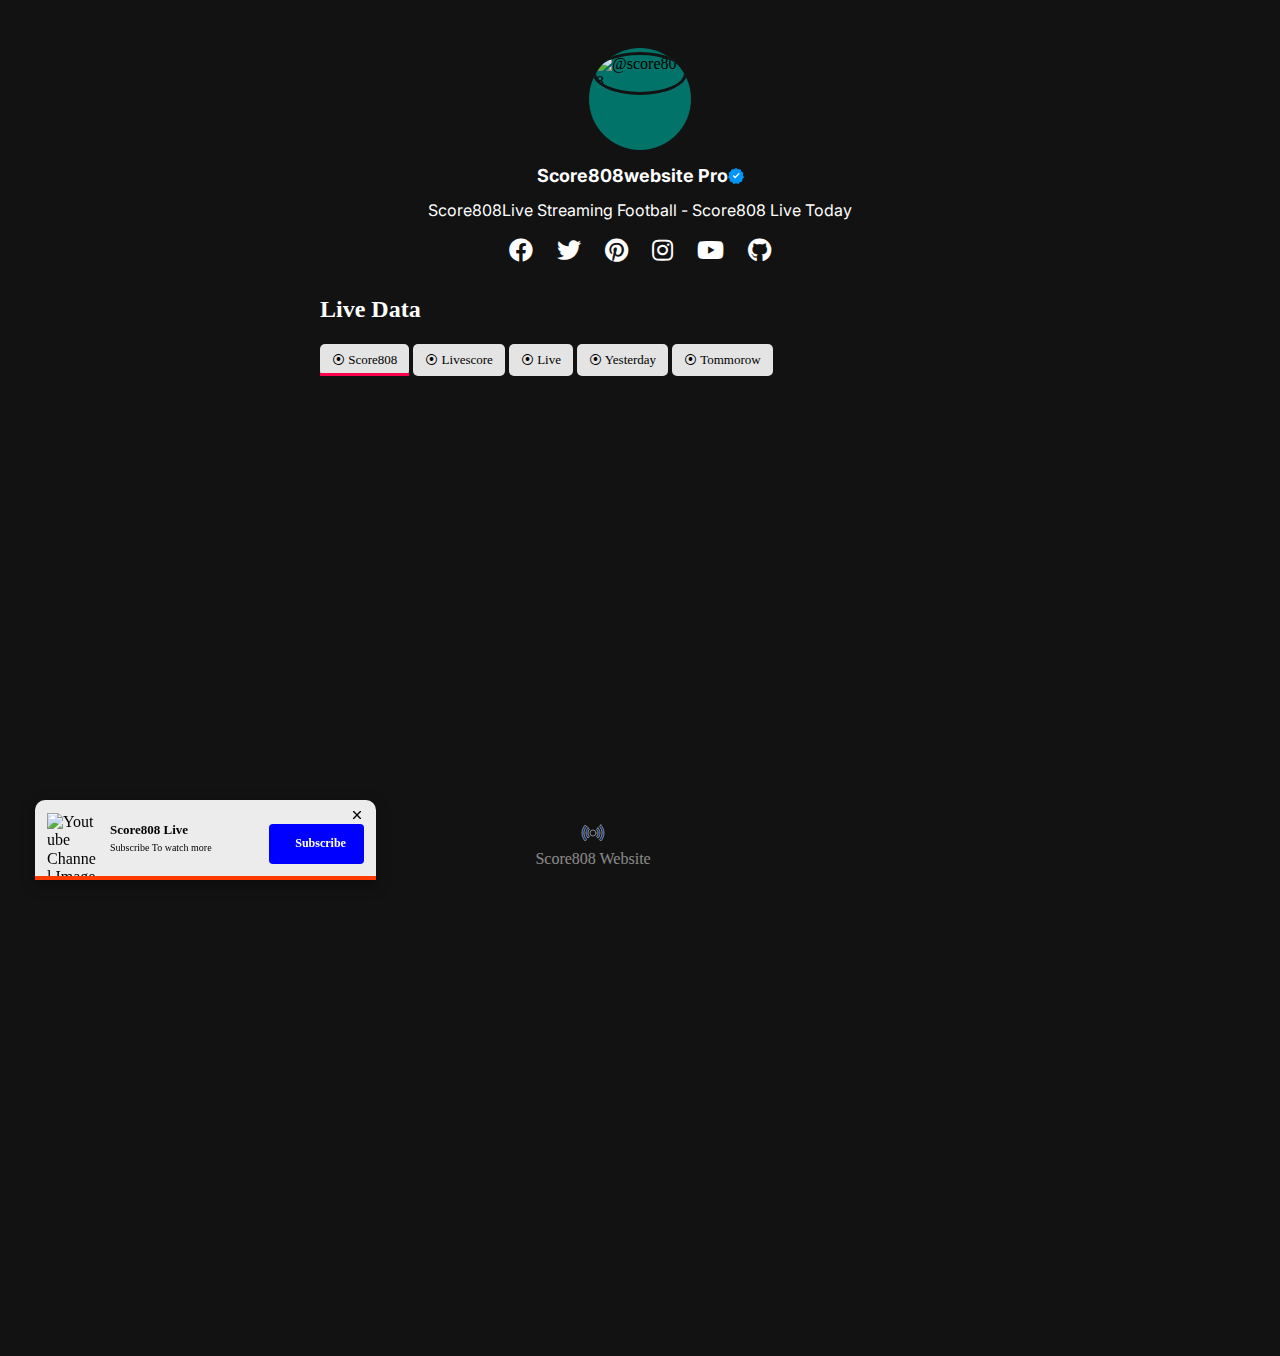
==== commit c352d5a4: "Update Matchday.html" ====
--- a/Matchday.html
+++ b/Matchday.html
@@ -81,7 +81,7 @@
  <h2>Live Data</h2>
 <div class="tab-titles">
 <p class="tab-links small elevated filled_tonal fwm active-link" onclick="opentab('score808')">⦿ Score808</p>
-  <p class="tab-links small elevated filled_tonal" onclick="opentab('legal')">⦿ Livescore</p>
+  <p class="tab-links small elevated filled_tonal fwm" onclick="opentab('legal')">⦿ Livescore</p>
      <p class="tab-links small elevated filled_tonal fwm" onclick="opentab('livedata')">⦿ Live</p>
     <p class="tab-links small elevated filled_tonal fwm" onclick="opentab('yesterdaydata')">⦿ Yesterday</p>
       <p class="tab-links small elevated filled_tonal fwm" onclick="opentab('tommorow')">⦿ Tommorow</p>
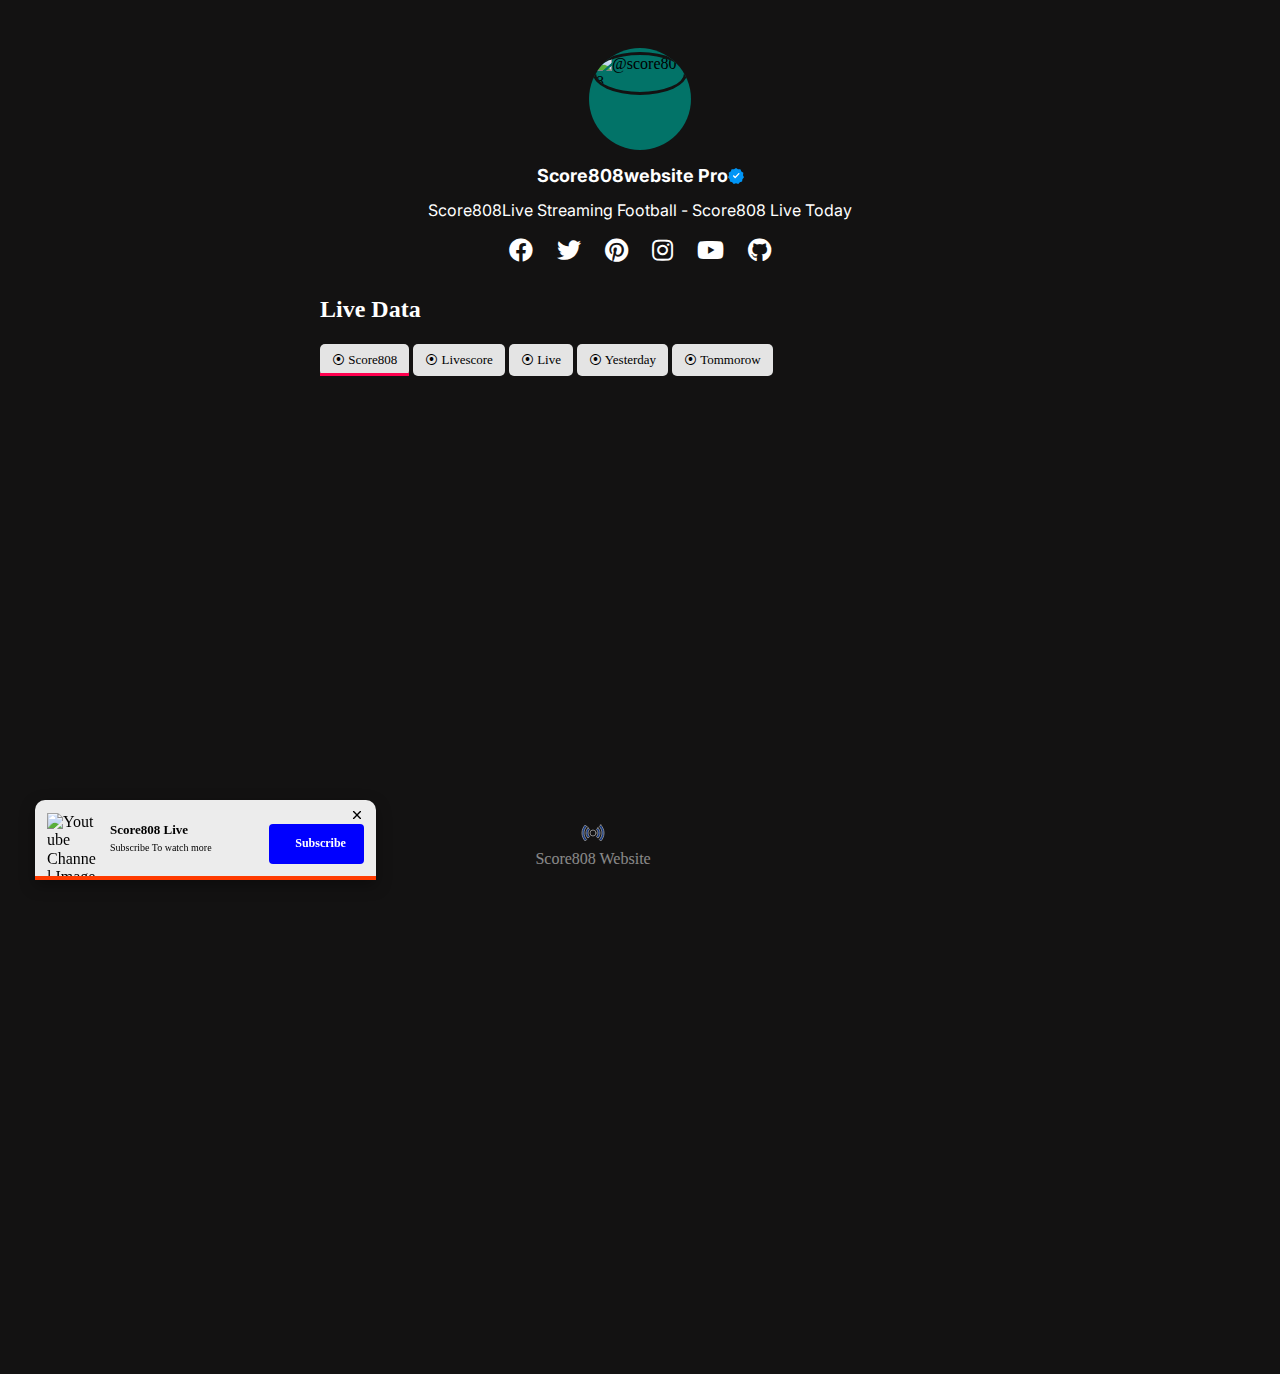
==== commit 18fdca1a: "Update Matchday.html" ====
--- a/Matchday.html
+++ b/Matchday.html
@@ -6,12 +6,12 @@
     <meta content='width=device-width, initial-scale=1' name='viewport'/>
     <meta content='#212121' name='theme-color'/>
     <meta content='#212121' name='msapplication-navbutton-color'/>
-    <link href='https://score808.my.id/favicon.ico' rel='icon' type='image/x-icon'/>
+    <link href='https://score808website.github.io/image/favicon.ico' rel='icon' type='image/x-icon'/>
     <meta content='Score808 catching your favorite soccer matches live has never been easier Sore 808 Website' name='description'/>
-    <meta name="keywords" content="score808alternative, score 808, tigoals, livescore, score808 live football, score808, score808live">
+    <meta name="keywords" content="score808 alternative, score 808, tigoals, livescore, score808 live football, score808, score808live">
     <meta content='Score808 Live Today' property='og:title'/>
-    <link href='https://score808website.github.io/' rel='canonical'/>
-    <meta content='https://score808website.github.io/' property='og:url'/>
+    <link href='https://score808website.github.io/Matchday' rel='canonical'/>
+    <meta content='https://score808website.github.io/Matchday' property='og:url'/>
     <meta content='Score808 catching your favorite soccer matches live has never been easier Sore 808 Website' name='og:description'/>
     <meta rel='preload' content='https://blogger.googleusercontent.com/img/b/R29vZ2xl/AVvXsEiUIo1zWVJEpFrPpyy5rqH522v1F4FjGTTkFcX5h2BwMBQ1P7szB3YxrwoUCcUvmJKjnJl_xulFSNs-SBzSYcpoM3d-EohjORzZZpt91NIFRK21R6Tc-fp-0q_prLauW3Rd3pInbO8j3Ug7EzVyHsFEfOfcfOxOgm6FwBFd27FEJnQUSv1ndEVLjnCayg/s1600/score808indonesia.png' property='og:image'/>
     <meta content='score808' property='profile:username'/>
@@ -19,7 +19,7 @@
     <meta content='@Tigoals' name='twitter:title'/>
 		<meta name="monetag" content="5ef0da5f61adec73b9d4f6cd50c19c2b"/>
     <meta rel='preload' content='https://blogger.googleusercontent.com/img/b/R29vZ2xl/AVvXsEiUIo1zWVJEpFrPpyy5rqH522v1F4FjGTTkFcX5h2BwMBQ1P7szB3YxrwoUCcUvmJKjnJl_xulFSNs-SBzSYcpoM3d-EohjORzZZpt91NIFRK21R6Tc-fp-0q_prLauW3Rd3pInbO8j3Ug7EzVyHsFEfOfcfOxOgm6FwBFd27FEJnQUSv1ndEVLjnCayg/s1600/score808indonesia.png' property='twitter:image'/>
-    <meta content='https://score808website.github.io/' name='twitter:url'/>
+    <meta content='https://score808website.github.io/Matchday' name='twitter:url'/>
 <meta name="google-site-verification" content="bRkSwBbakwj-CflcgRrY33oNlPadguAjG_950EAhEdE" />
 <meta name="yandex-verification" content="689c0dad713df2d9" />
 	
@@ -85,8 +85,7 @@
      <p class="tab-links small elevated filled_tonal fwm" onclick="opentab('livedata')">⦿ Live</p>
     <p class="tab-links small elevated filled_tonal fwm" onclick="opentab('yesterdaydata')">⦿ Yesterday</p>
       <p class="tab-links small elevated filled_tonal fwm" onclick="opentab('tommorow')">⦿ Tommorow</p>
-  
-  </div>
+  </div><br/>
 		  <div class="tab-contents active-tab" id="score808">
     <iframe title="live Today" allow="autoplay" allowtransparency="yes" frameborder="0" height="800" loading="lazy" marginheight="0" marginwidth="0" scrolling="auto" src="https://score8888.blogspot.com/" width="100%"></iframe>
   </div>
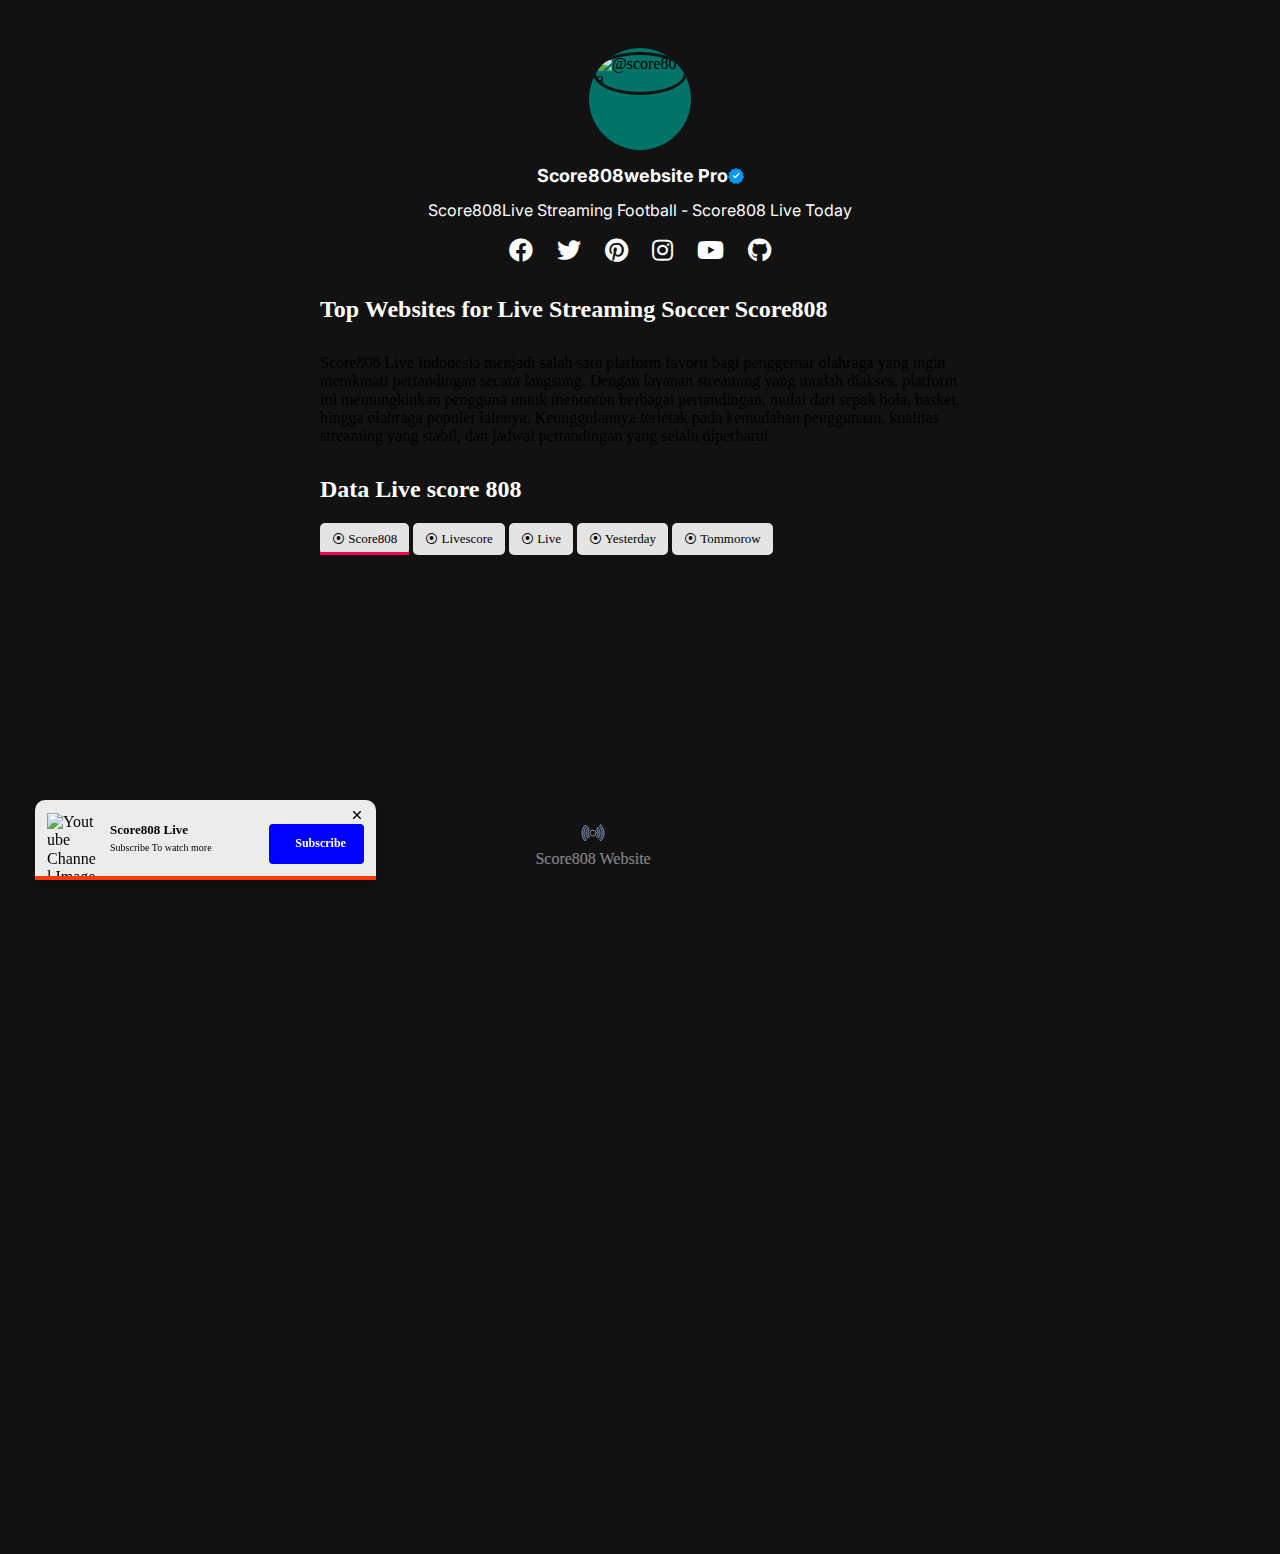
==== commit 17401eb4: "Update Matchday.html" ====
--- a/Matchday.html
+++ b/Matchday.html
@@ -56,7 +56,7 @@
 		<div class="widget Image" id="Image1">
 <div class="widget-content">
 	<div class='img_story'>
-<img alt="@score808" src='https://blogger.googleusercontent.com/img/b/R29vZ2xl/AVvXsEjBMoCHB9vg5cqjoZoG90qX7vti9phVEAU9t6gHifn5BaYgja45qhug-sNW1YgRJ0nlarBBCPs-mANNpFp0FZi8BWkgoR7t4lW0XTkFGP3p4WbDDSffx9bEhcL3AHOCD9BiIOyQQXqyk88MAaDClMZB14Nq5HJ1tLyv4Eo_gnnM4t7hrlkYQfXFxKXKDjbn/w200-h200-p-k-no-nu/yandex%20score808.png'>
+<img alt="@score808" title="score808 live" src='https://blogger.googleusercontent.com/img/b/R29vZ2xl/AVvXsEjBMoCHB9vg5cqjoZoG90qX7vti9phVEAU9t6gHifn5BaYgja45qhug-sNW1YgRJ0nlarBBCPs-mANNpFp0FZi8BWkgoR7t4lW0XTkFGP3p4WbDDSffx9bEhcL3AHOCD9BiIOyQQXqyk88MAaDClMZB14Nq5HJ1tLyv4Eo_gnnM4t7hrlkYQfXFxKXKDjbn/w200-h200-p-k-no-nu/yandex%20score808.png'>
 	</div>
 <div class="widget-flex">
 <h1 class="title">Score808website Pro<svg style='margin-bottom:-2px' fill="none" height="16" viewBox="0 0 16 16" width="16"><path clip-rule="evenodd" d="M8 0L9.99182 1.3121L12.3696 1.29622L13.3431 3.48797L15.3519 4.77336L14.9979 7.14888L16 9.32743L14.431 11.1325L14.1082 13.5126L11.8223 14.1741L10.277 16L8 15.308L5.72296 16L4.17772 14.1741L1.89183 13.5126L1.569 11.1325L0 9.32743L1.00206 7.14888L0.648112 4.77336L2.65693 3.48797L3.6304 1.29622L6.00818 1.3121L8 0Z" fill="#0095F6" fill-rule="evenodd"></path><path clip-rule="evenodd" d="M10.4036 5.20536L7.18853 8.61884L6.12875 7.49364C5.8814 7.23102 5.46798 7.21864 5.20536 7.466C4.94274 7.71335 4.93036 8.12677 5.17771 8.38939L6.71301 10.0195C6.9709 10.2933 7.40616 10.2933 7.66405 10.0195L11.3546 6.10111C11.6019 5.83848 11.5896 5.42507 11.3269 5.17771C11.0643 4.93036 10.6509 4.94274 10.4036 5.20536Z" fill="white" fill-rule="evenodd"></path></svg></h1>
@@ -78,7 +78,11 @@
 <!--<iframe title="score808" allowtransparency="yes" frameborder="0" height="800" loading="lazy" marginheight="0" marginwidth="0" scrolling="auto" src="https://score8888.blogspot.com/" width="100%"></iframe>-->
 
 </div>
- <h2>Live Data</h2>
+		<div class="main-content">
+    <h2>Top Websites for Live Streaming Soccer Score808</h2>
+<p></p>Score808 Live Indonesia menjadi salah satu platform favorit bagi penggemar olahraga yang ingin menikmati pertandingan secara langsung. Dengan layanan streaming yang mudah diakses, platform ini memungkinkan pengguna untuk menonton berbagai pertandingan, mulai dari sepak bola, basket, hingga olahraga populer lainnya. Keunggulannya terletak pada kemudahan penggunaan, kualitas streaming yang stabil, dan jadwal pertandingan yang selalu diperbarui.</p>
+		</div>
+ <h2>Data Live score 808</h2>
 <div class="tab-titles">
 <p class="tab-links small elevated filled_tonal fwm active-link" onclick="opentab('score808')">⦿ Score808</p>
   <p class="tab-links small elevated filled_tonal fwm" onclick="opentab('legal')">⦿ Livescore</p>
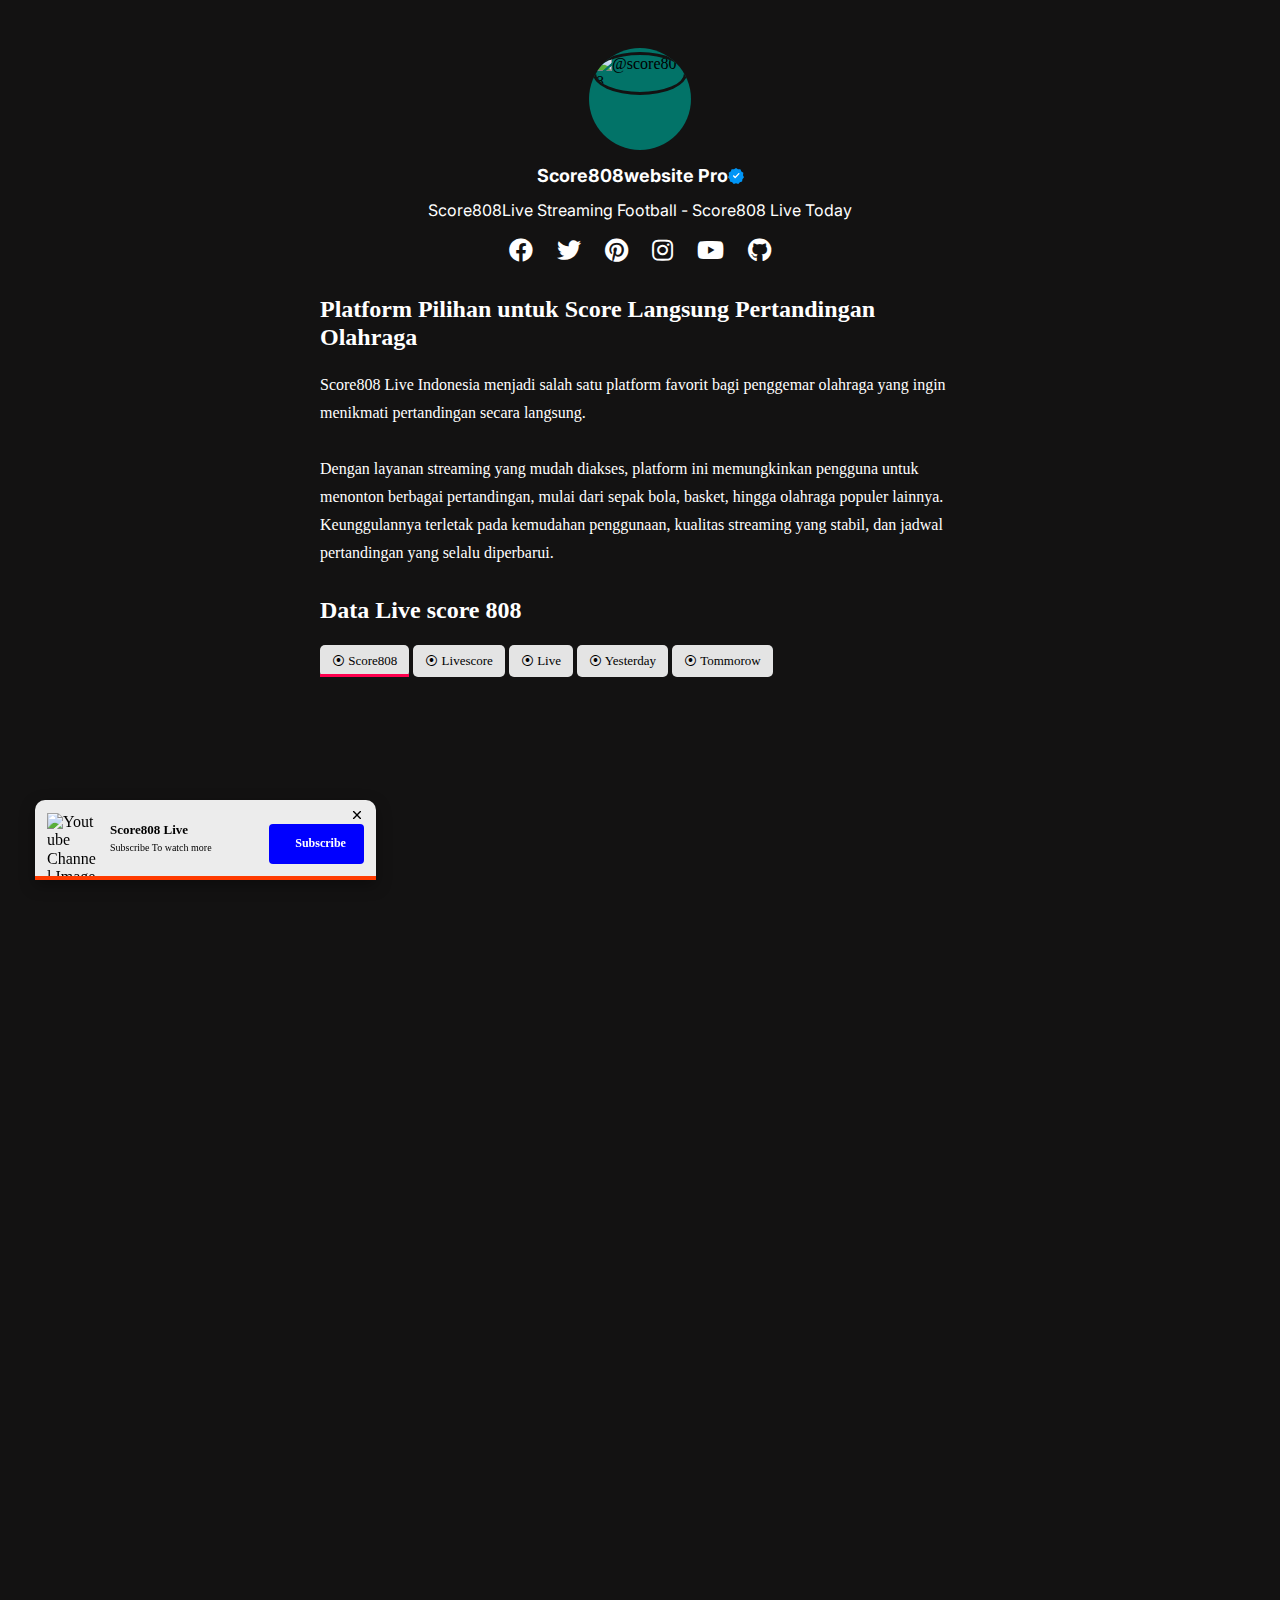
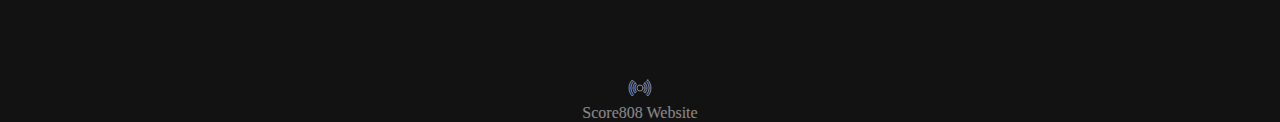
==== commit 10b41cc0: "Update Matchday.html" ====
--- a/Matchday.html
+++ b/Matchday.html
@@ -2,7 +2,7 @@
 <html lang='en'> 
 	<head>
     <meta charset="UTF-8">
-    <title>Score808pro Live - Football Streaming | Tigoals Match</title>
+    <title>Score808 Live - Watch Football Score 808 | Tigoals Live</title>
     <meta content='width=device-width, initial-scale=1' name='viewport'/>
     <meta content='#212121' name='theme-color'/>
     <meta content='#212121' name='msapplication-navbutton-color'/>
@@ -26,7 +26,7 @@
 <style>html{line-height:1.15;-webkit-text-size-adjust:100%}body{margin:0}h1{font-size:2em;margin:.67em 0}hr{box-sizing:content-box;height:0;overflow:visible}pre{font-family:monospace,monospace;font-size:1em}a{background-color:transparent}abbr[title]{border-bottom:none;text-decoration:underline;text-decoration:underline dotted}b,strong{font-weight:bolder}code,kbd,samp{font-family:monospace,monospace;font-size:1em}small{font-size:80%}sub,sup{font-size:75%;line-height:0;position:relative;vertical-align:baseline}sub{bottom:-0.25em}sup{top:-0.5em}img{border-style:none}button,input,optgroup,select,textarea{font-family:inherit;font-size:100%;line-height:1.15;margin:0}button,input{overflow:visible}button,select{text-transform:none}button,[type="button"],[type="reset"],[type="submit"]{-webkit-appearance:button}button::-moz-focus-inner,[type="button"]::-moz-focus-inner,[type="reset"]::-moz-focus-inner,[type="submit"]::-moz-focus-inner{border-style:none;padding:0}button:-moz-focusring,[type="button"]:-moz-focusring,[type="reset"]:-moz-focusring,[type="submit"]:-moz-focusring{outline:1px dotted ButtonText}fieldset{padding:.35em .75em .625em}legend{box-sizing:border-box;color:inherit;display:table;max-width:100%;padding:0;white-space:normal}progress{vertical-align:baseline}textarea{overflow:auto}[type="checkbox"],[type="radio"]{box-sizing:border-box;padding:0}[type="number"]::-webkit-inner-spin-button,[type="number"]::-webkit-outer-spin-button{height:auto}[type="search"]{-webkit-appearance:textfield;outline-offset:-2px}[type="search"]::-webkit-search-decoration{-webkit-appearance:none}::-webkit-file-upload-button{-webkit-appearance:button;font:inherit}details{display:block}summary{display:list-item}template{display:none}[hidden]{display:none}.social a:before{font-size:24px;display:inline-block;font-family:'Font Awesome 5 Brands';font-style:normal;font-weight:400}.social .blogger a:before{content:'\f37d'}.social .facebook a:before{content:'\f09a'}.social .twitter a:before{content:'\f099'}.social .rss a:before{content:'\f09e';font-family:'Font Awesome 5 Free';font-weight:900}.social .youtube a:before{content:'\f167'}.social .skype a:before{content:'\f17e'}.social .stumbleupon a:before{content:'\f1a4'}.social .tumblr a:before{content:'\f173'}.social .vk a:before{content:'\f189'}.social .stack-overflow a:before{content:'\f16c'}.social .github a:before{content:'\f09b'}.social .linkedin a:before{content:'\f0e1'}.social .dribbble a:before{content:'\f17d'}.social .soundcloud a:before{content:'\f1be'}.social .behance a:before{content:'\f1b4'}.social .digg a:before{content:'\f1a6'}.social .tiktok a:before{content:'\e07b'}.social .instagram a:before{content:'\f16d'}.social .pinterest a:before{content:'\f0d2'}.social .twitch a:before{content:'\f1e8'}.social .delicious a:before{content:'\f1a5'}.social .codepen a:before{content:'\f1cb'}.social .flipboard a:before{content:'\f44d'}.social .reddit a:before{content:'\f1a1'}.social .whatsapp a:before{content:'\f232'}.social .messenger a:before{content:'\f39f'}.social .snapchat a:before{content:'\f2ac'}.social .email a:before{content:'\f0e0';font-family:'Font Awesome 5 Free'}.social .external-link a:before{content:'\f35d';font-family:'Font Awesome 5 Free';font-weight:900}body{overflow-wrap:break-word;word-break:break-word;word-wrap:break-word}.hidden{display:none}.invisible{visibility:hidden}
 	.bg-rianseo{width:100vw}.container{display:flex;min-height:100vh;justify-content:center}.widget-flex{text-align:center}.widget_bottom{position:relative;z-index:999;padding-bottom:176px;margin:0 auto;margin-top:48px}
 	.widget_bottom img{width:100%;height:100%;box-sizing:border-box;border-radius:50%;-o-object-fit:cover;object-fit:cover}.widget_bottom p,.bioLink-text{padding:0;margin:0}.widget_bottom h3,.widget_bottom p,.bioLink-text{text-align:center}ul.social{margin:16px 0 0;list-style:none;display:flex;align-items:center;justify-content:center;flex-wrap:wrap;padding:0}ul.social li{margin:0 12px 12px}ul.social li:hover{transition:all .1s ease-in-out;transform:scale(1.1)}.bioLink-item:hover{transform:translate3d(0px,0px,0px) scale(1.015)}.bioLink-item{border-radius:8px;position:relative;margin:16px 0;transition:transform .15s cubic-bezier(.17,.67,.29,2.71) 0s}.bioLink-item a{text-decoration:none;display:flex;justify-content:center;align-items:center;padding:10px;overflow:hidden;font-size:16px;z-index:10;box-sizing:border-box;min-height:56px}.bioLink-text{font-weight:600!important;width:55%;word-break:break-word}.bioLink-shadow{border-radius:8px;box-shadow:0px 6px 14px -6px rgb(24 39 75 / 12%), 0px 10px 32px -4px rgb(24 39 75 / 10%), inset 0px 0px 2px 1px rgb(255 255 255 / 5%);box-sizing:border-box;position:absolute;left:0;top:0;width:100%;height:100%;z-index:-1}.copyright-web{position:relative;text-align:center;padding:0 0 35px;overflow:hidden}.copyright-web img{background:#fff;width:32px;object-fit:contain;height:32px;border:1px solid rgba(155,155,155,0.1)}
-	.widget_bottom img{border:3px solid #131212}.img_story{padding:4px;background:hsl(174deg 96% 23%);width:94px;height:94px;position:relative;overflow:hidden;border-radius:50%;margin:0 auto}.logo-footer{opacity:.5;color:#fff;text-align:center;bottom:32px;left:calc(43% - 15px);position:absolute}a:link,a:visited,.widget_bottom h1,.widget_bottom .caption{color:#fff}.bg-rianseo{background:#131212}.widget_bottom{width:640px}.widget_bottom h1{margin-top:16px;margin-bottom:0;font-family:Inter,sans-serif;font-size:18px;font-weight:700}.widget_bottom h2.caption{line-height:22px;margin-top:12px}.widget_bottom .caption,.bioLink-text{font-family:Inter,sans-serif;font-size:16px;font-weight:400}.bioLink-shadow{border:0 solid #fff0;background:#212121}.main-content p{line-height:28px;color:#fff;margin-bottom:30px;text-align:left}.main-content h2{color:#fff}.logo-footer svg{width:24px;height:24px}#stream{position:relative;padding-bottom:56%;height:0;border-radius:10px;overflow:hidden}#stream embed,#stream iframe,#stream object{position:absolute;top:0;left:0;width:100%;height:100%;overflow:hidden;border:0;background-color:rgb(192 192 192 / .5);background-image:url(//i1.wp.com/i.gifer.com/NsNE.gif);background-repeat:no-repeat;background-position:center}@media (max-width:768px){.widget_bottom{width:90%}}
+	.widget_bottom img{border:3px solid #131212}.img_story{padding:4px;background:hsl(174deg 96% 23%);width:94px;height:94px;position:relative;overflow:hidden;border-radius:50%;margin:0 auto}.logo-footer{opacity:.5;color:#fff;text-align:center;bottom:32px;left:calc(43% - 15px)}a:link,a:visited,.widget_bottom h1,.widget_bottom .caption{color:#fff}.bg-rianseo{background:#131212}.widget_bottom{width:640px}.widget_bottom h1{margin-top:16px;margin-bottom:0;font-family:Inter,sans-serif;font-size:18px;font-weight:700}.widget_bottom h2.caption{line-height:22px;margin-top:12px}.widget_bottom .caption,.bioLink-text{font-family:Inter,sans-serif;font-size:16px;font-weight:400}.bioLink-shadow{border:0 solid #fff0;background:#212121}.main-content p{line-height:28px;color:#fff;margin-bottom:30px;text-align:left}.main-content h2{color:#fff}.logo-footer svg{width:24px;height:24px}#stream{position:relative;padding-bottom:56%;height:0;border-radius:10px;overflow:hidden}#stream embed,#stream iframe,#stream object{position:absolute;top:0;left:0;width:100%;height:100%;overflow:hidden;border:0;background-color:rgb(192 192 192 / .5);background-image:url(//i1.wp.com/i.gifer.com/NsNE.gif);background-repeat:no-repeat;background-position:center}@media (max-width:768px){.widget_bottom{width:90%}}
     .YT-subscribe {position: fixed;left: 35px;bottom: 20px;background-color: #ececec;padding: 12px 12px 12px 12px;border-radius: 10px 10px 0px 0px;display: flex;align-items: center;max-width: 320px;
   min-width: 280px;height: auto;color: #000000;overflow: hidden;z-index: 9999;border-bottom: 4px solid #ff3b00;box-shadow: rgba(0, 0, 0, 0.35) 0px 5px 15px;}
   .YT-subscribe .YT-subscribe-close { position: absolute; top: 4px; right: 8px; } 
@@ -79,8 +79,8 @@
 
 </div>
 		<div class="main-content">
-    <h2>Top Websites for Live Streaming Soccer Score808</h2>
-<p></p>Score808 Live Indonesia menjadi salah satu platform favorit bagi penggemar olahraga yang ingin menikmati pertandingan secara langsung. Dengan layanan streaming yang mudah diakses, platform ini memungkinkan pengguna untuk menonton berbagai pertandingan, mulai dari sepak bola, basket, hingga olahraga populer lainnya. Keunggulannya terletak pada kemudahan penggunaan, kualitas streaming yang stabil, dan jadwal pertandingan yang selalu diperbarui.</p>
+    <h2>Platform Pilihan untuk Score Langsung Pertandingan Olahraga</h2>
+<p>Score808 Live Indonesia menjadi salah satu platform favorit bagi penggemar olahraga yang ingin menikmati pertandingan secara langsung. <br/><br/>Dengan layanan streaming yang mudah diakses, platform ini memungkinkan pengguna untuk menonton berbagai pertandingan, mulai dari sepak bola, basket, hingga olahraga populer lainnya. Keunggulannya terletak pada kemudahan penggunaan, kualitas streaming yang stabil, dan jadwal pertandingan yang selalu diperbarui.</p>
 		</div>
  <h2>Data Live score 808</h2>
 <div class="tab-titles">
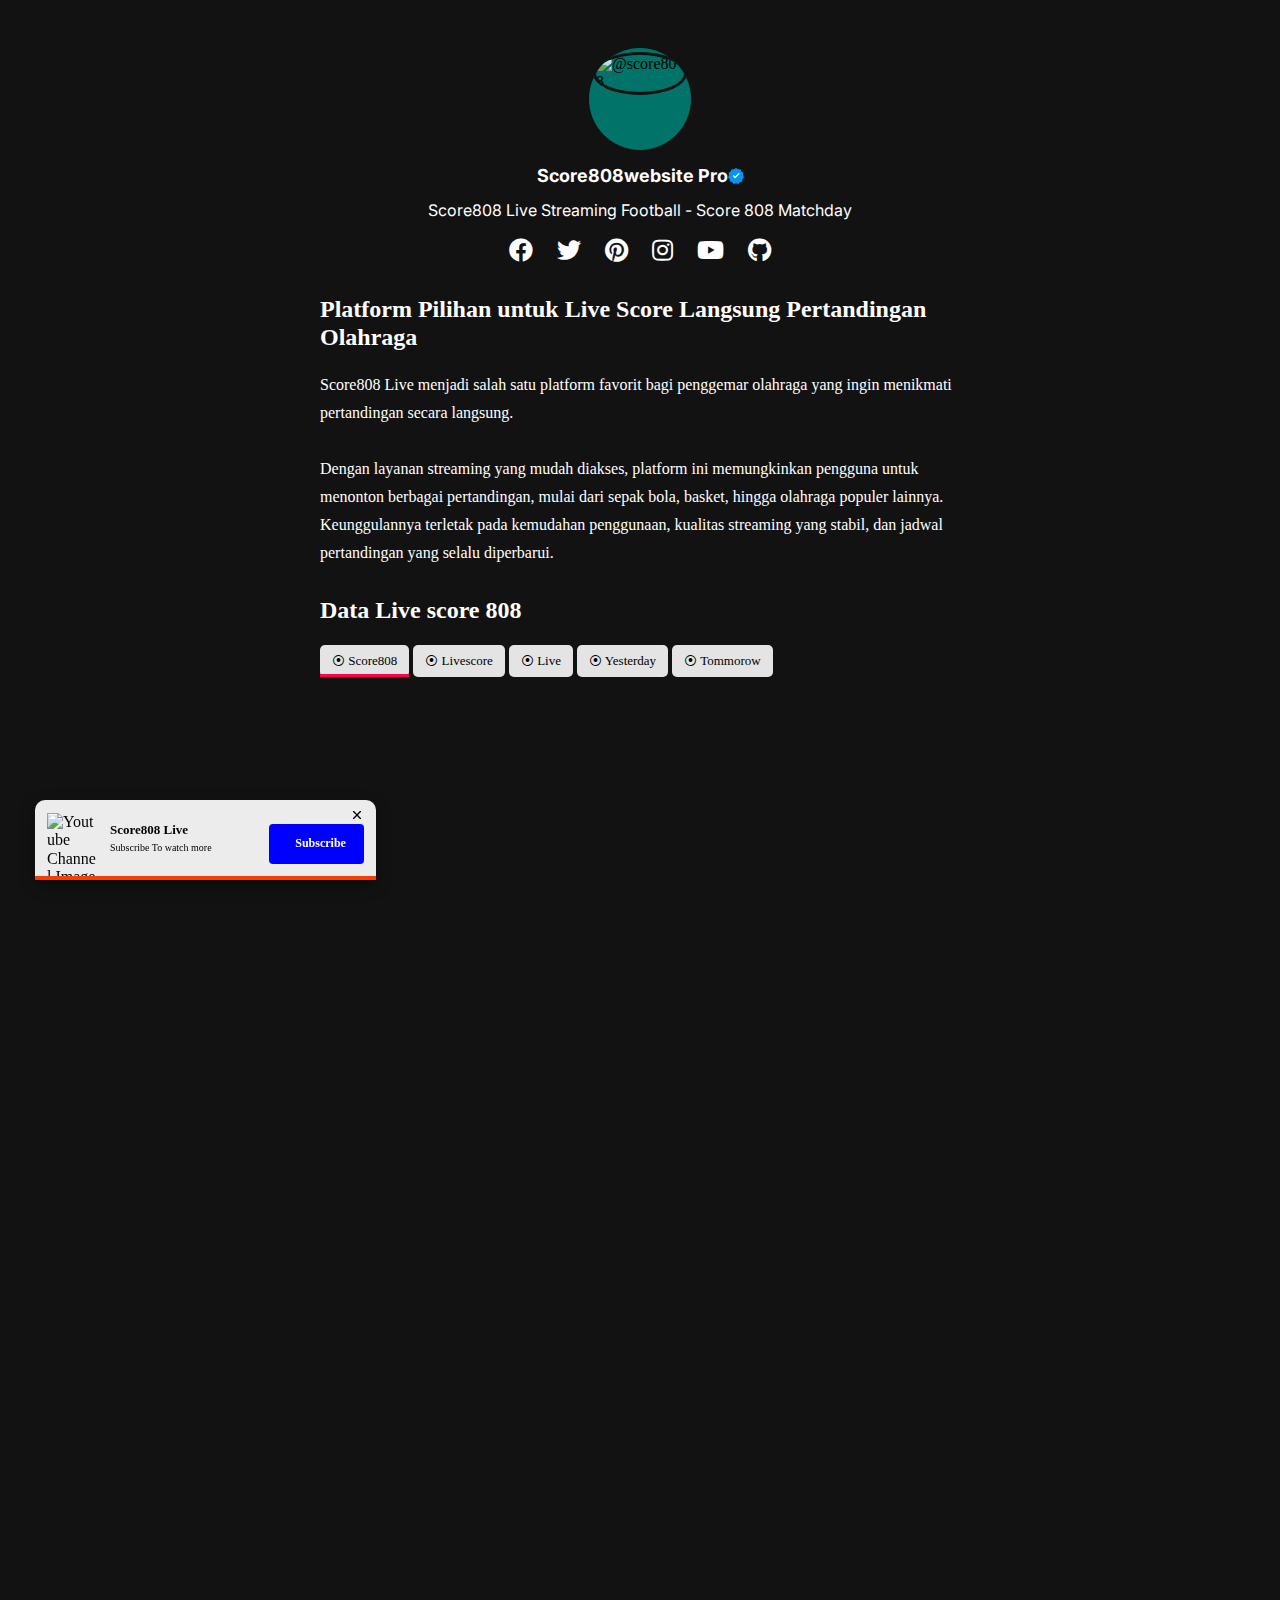
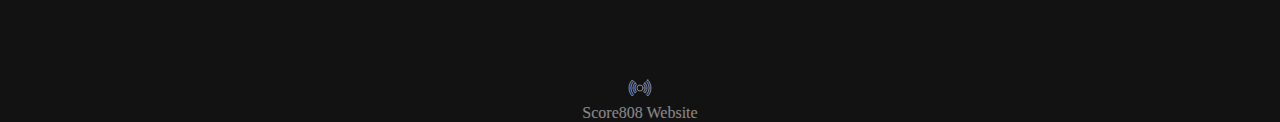
==== commit 0a222b9e: "Update Matchday.html" ====
--- a/Matchday.html
+++ b/Matchday.html
@@ -7,12 +7,12 @@
     <meta content='#212121' name='theme-color'/>
     <meta content='#212121' name='msapplication-navbutton-color'/>
     <link href='https://score808website.github.io/image/favicon.ico' rel='icon' type='image/x-icon'/>
-    <meta content='Score808 catching your favorite soccer matches live has never been easier Sore 808 Website' name='description'/>
+    <meta content='Score808 Live menjadi salah satu platform favorit bagi penggemar olahraga yang ingin menikmati pertandingan secara langsung.' name='description'/>
     <meta name="keywords" content="score808 alternative, score 808, tigoals, livescore, score808 live football, score808, score808live">
     <meta content='Score808 Live Today' property='og:title'/>
     <link href='https://score808website.github.io/Matchday' rel='canonical'/>
     <meta content='https://score808website.github.io/Matchday' property='og:url'/>
-    <meta content='Score808 catching your favorite soccer matches live has never been easier Sore 808 Website' name='og:description'/>
+    <meta content='Score808 Live menjadi salah satu platform favorit bagi penggemar olahraga yang ingin menikmati pertandingan secara langsung.' name='og:description'/>
     <meta rel='preload' content='https://blogger.googleusercontent.com/img/b/R29vZ2xl/AVvXsEiUIo1zWVJEpFrPpyy5rqH522v1F4FjGTTkFcX5h2BwMBQ1P7szB3YxrwoUCcUvmJKjnJl_xulFSNs-SBzSYcpoM3d-EohjORzZZpt91NIFRK21R6Tc-fp-0q_prLauW3Rd3pInbO8j3Ug7EzVyHsFEfOfcfOxOgm6FwBFd27FEJnQUSv1ndEVLjnCayg/s1600/score808indonesia.png' property='og:image'/>
     <meta content='score808' property='profile:username'/>
     <meta content='summary' name='twitter:card'/>
@@ -60,7 +60,7 @@
 	</div>
 <div class="widget-flex">
 <h1 class="title">Score808website Pro<svg style='margin-bottom:-2px' fill="none" height="16" viewBox="0 0 16 16" width="16"><path clip-rule="evenodd" d="M8 0L9.99182 1.3121L12.3696 1.29622L13.3431 3.48797L15.3519 4.77336L14.9979 7.14888L16 9.32743L14.431 11.1325L14.1082 13.5126L11.8223 14.1741L10.277 16L8 15.308L5.72296 16L4.17772 14.1741L1.89183 13.5126L1.569 11.1325L0 9.32743L1.00206 7.14888L0.648112 4.77336L2.65693 3.48797L3.6304 1.29622L6.00818 1.3121L8 0Z" fill="#0095F6" fill-rule="evenodd"></path><path clip-rule="evenodd" d="M10.4036 5.20536L7.18853 8.61884L6.12875 7.49364C5.8814 7.23102 5.46798 7.21864 5.20536 7.466C4.94274 7.71335 4.93036 8.12677 5.17771 8.38939L6.71301 10.0195C6.9709 10.2933 7.40616 10.2933 7.66405 10.0195L11.3546 6.10111C11.6019 5.83848 11.5896 5.42507 11.3269 5.17771C11.0643 4.93036 10.6509 4.94274 10.4036 5.20536Z" fill="white" fill-rule="evenodd"></path></svg></h1>
-<h2 class="caption">Score808Live Streaming Football - Score808 Live Today </h2>
+<h2 class="caption">Score808 Live Streaming Football - Score 808 Matchday </h2>
 	</div>
 </div>
 </div><div class="widget LinkList">
@@ -79,8 +79,8 @@
 
 </div>
 		<div class="main-content">
-    <h2>Platform Pilihan untuk Score Langsung Pertandingan Olahraga</h2>
-<p>Score808 Live Indonesia menjadi salah satu platform favorit bagi penggemar olahraga yang ingin menikmati pertandingan secara langsung. <br/><br/>Dengan layanan streaming yang mudah diakses, platform ini memungkinkan pengguna untuk menonton berbagai pertandingan, mulai dari sepak bola, basket, hingga olahraga populer lainnya. Keunggulannya terletak pada kemudahan penggunaan, kualitas streaming yang stabil, dan jadwal pertandingan yang selalu diperbarui.</p>
+    <h2>Platform Pilihan untuk Live Score Langsung Pertandingan Olahraga</h2>
+<p>Score808 Live menjadi salah satu platform favorit bagi penggemar olahraga yang ingin menikmati pertandingan secara langsung. <br/><br/>Dengan layanan streaming yang mudah diakses, platform ini memungkinkan pengguna untuk menonton berbagai pertandingan, mulai dari sepak bola, basket, hingga olahraga populer lainnya. Keunggulannya terletak pada kemudahan penggunaan, kualitas streaming yang stabil, dan jadwal pertandingan yang selalu diperbarui.</p>
 		</div>
  <h2>Data Live score 808</h2>
 <div class="tab-titles">
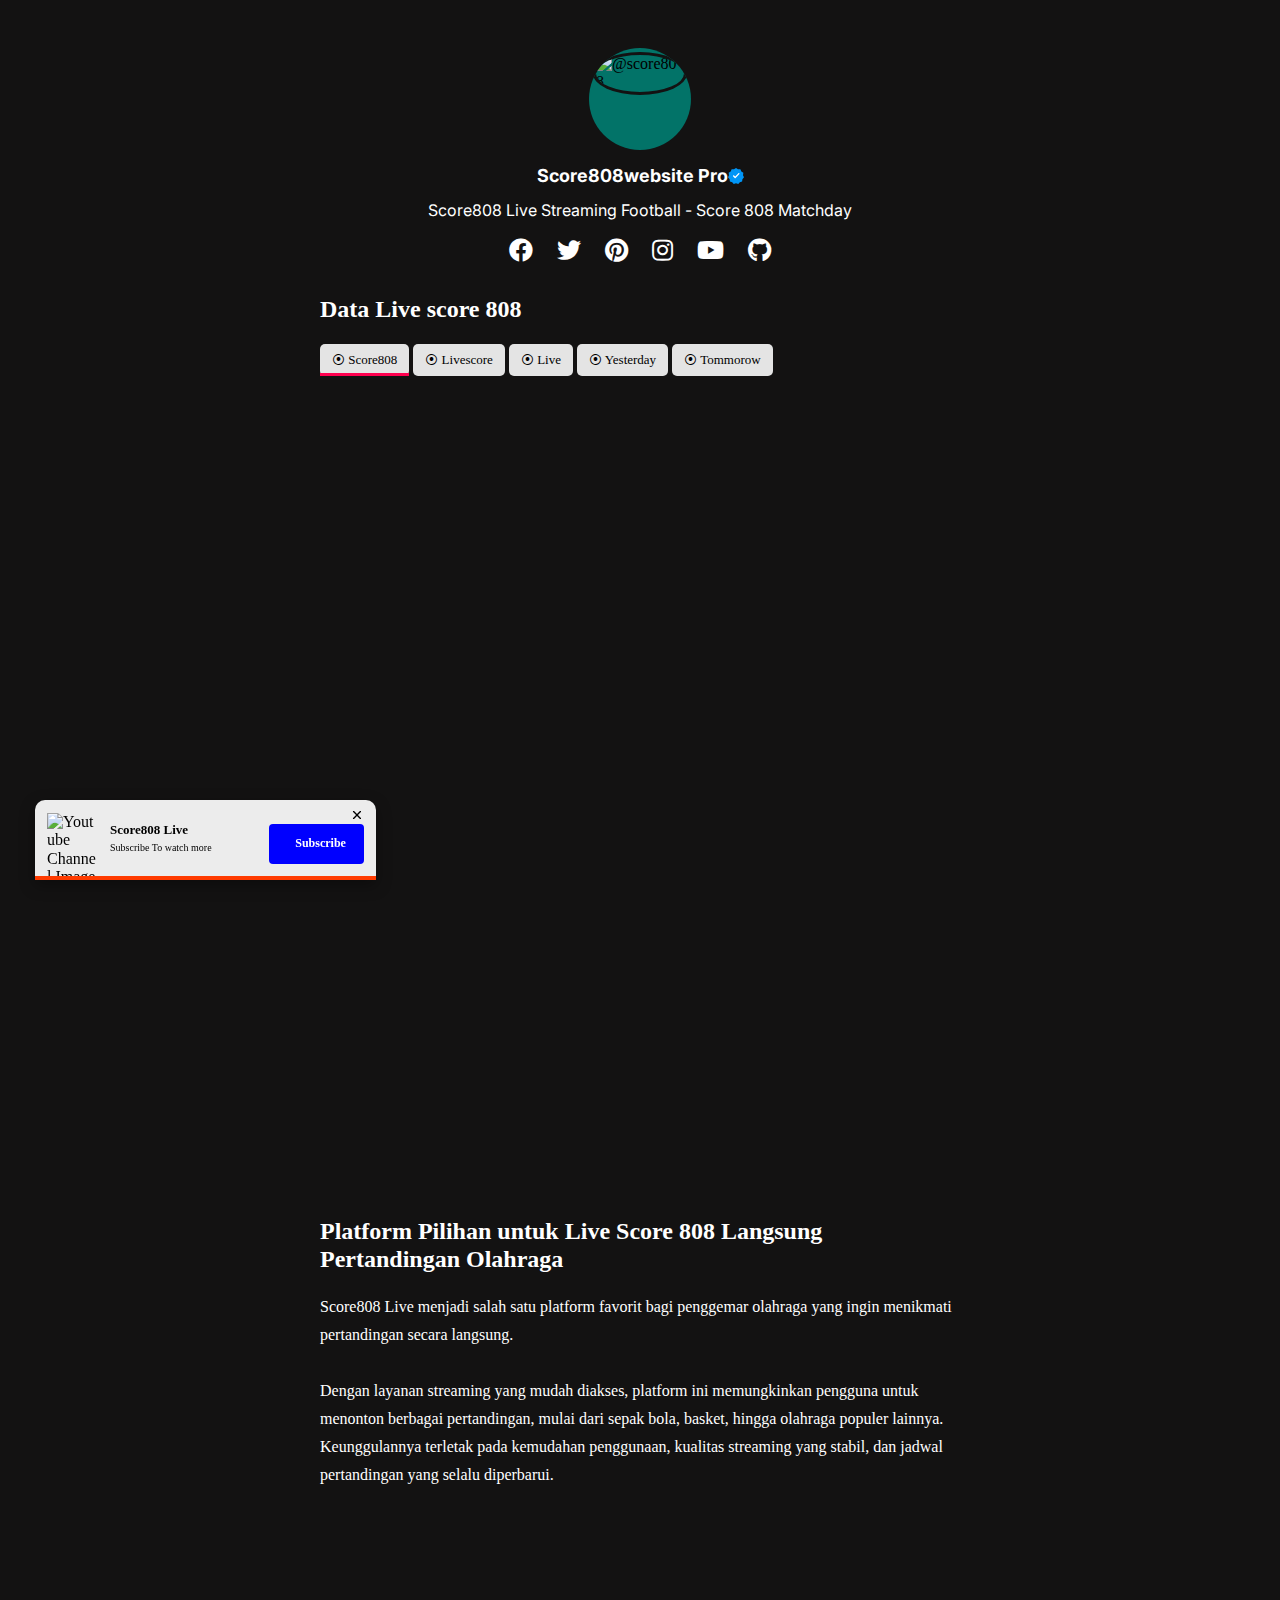
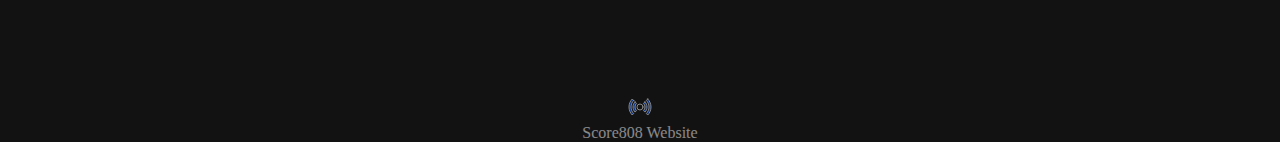
==== commit 00e36a07: "Update Matchday.html" ====
--- a/Matchday.html
+++ b/Matchday.html
@@ -70,7 +70,7 @@
 <li class="twitter"><a href="https://twitter.com/Tigoals" title="Twitter"></a></li>
 <li class="pinterest"><a href="https://id.pinterest.com/Candil_eu_org/" title="Pinterest"></a></li>
 <li class="instagram"><a href="https://www.instagram.com/score808indonesia" title="Instagram"></a></li>
-<li class="youtube"><a href="https://www.youtube.com/@score808matchday?sub_confirmation=1" title="Youtube"></a></li>
+<li class="youtube"><a href="https://www.youtube.com/@808footballnews?sub_confirmation=1" title="Youtube"></a></li>
 <li class="github"><a href="https://score808website.github.io/" title="Github"></a></li>
 </ul>
 </div>
@@ -78,10 +78,7 @@
 <!--<iframe title="score808" allowtransparency="yes" frameborder="0" height="800" loading="lazy" marginheight="0" marginwidth="0" scrolling="auto" src="https://score8888.blogspot.com/" width="100%"></iframe>-->
 
 </div>
-		<div class="main-content">
-    <h2>Platform Pilihan untuk Live Score Langsung Pertandingan Olahraga</h2>
-<p>Score808 Live menjadi salah satu platform favorit bagi penggemar olahraga yang ingin menikmati pertandingan secara langsung. <br/><br/>Dengan layanan streaming yang mudah diakses, platform ini memungkinkan pengguna untuk menonton berbagai pertandingan, mulai dari sepak bola, basket, hingga olahraga populer lainnya. Keunggulannya terletak pada kemudahan penggunaan, kualitas streaming yang stabil, dan jadwal pertandingan yang selalu diperbarui.</p>
-		</div>
+	
  <h2>Data Live score 808</h2>
 <div class="tab-titles">
 <p class="tab-links small elevated filled_tonal fwm active-link" onclick="opentab('score808')">⦿ Score808</p>
@@ -106,7 +103,12 @@
   <div class="tab-contents" id="tommorow">
     <iframe title="live tommorow" allow="autoplay" allowtransparency="yes" frameborder="0" height="800" loading="lazy" marginheight="0" marginwidth="0" scrolling="auto" src="tommorow.html" width="100%"></iframe>
   </div>
-
+		
+<div class="main-content">
+    <h2>Platform Pilihan untuk Live Score 808 Langsung Pertandingan Olahraga</h2>
+<p>Score808 Live menjadi salah satu platform favorit bagi penggemar olahraga yang ingin menikmati pertandingan secara langsung. <br/><br/>Dengan layanan streaming yang mudah diakses, platform ini memungkinkan pengguna untuk menonton berbagai pertandingan, mulai dari sepak bola, basket, hingga olahraga populer lainnya. Keunggulannya terletak pada kemudahan penggunaan, kualitas streaming yang stabil, dan jadwal pertandingan yang selalu diperbarui.</p>
+		</div>
+		
 </div>
 		<div class='logo-footer'>
 			<svg fill="none" stroke="currentColor" stroke-linecap="round" stroke-linejoin="round" stroke-width="1" viewBox="0 0 24 24" xmlns="http://www.w3.org/2000/svg"><g><path d="M16.94 6.91l-1.41 1.45c.9.94 1.46 2.22 1.46 3.64s-.56 2.71-1.46 3.64l1.41 1.45c1.27-1.31 2.05-3.11 2.05-5.09s-.78-3.79-2.05-5.09zM19.77 4l-1.41 1.45C19.98 7.13 21 9.44 21 12.01c0 2.57-1.01 4.88-2.64 6.54l1.4 1.45c2.01-2.04 3.24-4.87 3.24-7.99 0-3.13-1.23-5.96-3.23-8.01zM7.06 6.91c-1.27 1.3-2.05 3.1-2.05 5.09s.78 3.79 2.05 5.09l1.41-1.45c-.9-.94-1.46-2.22-1.46-3.64s.56-2.71 1.46-3.64L7.06 6.91zM5.64 5.45L4.24 4C2.23 6.04 1 8.87 1 11.99c0 3.13 1.23 5.96 3.23 8.01l1.41-1.45C4.02 16.87 3 14.56 3 11.99s1.01-4.88 2.64-6.54z" fill="#0055ff"></path><circle cx="12" cy="12" r="3"></circle></g></svg> <br/>Score808 Website
